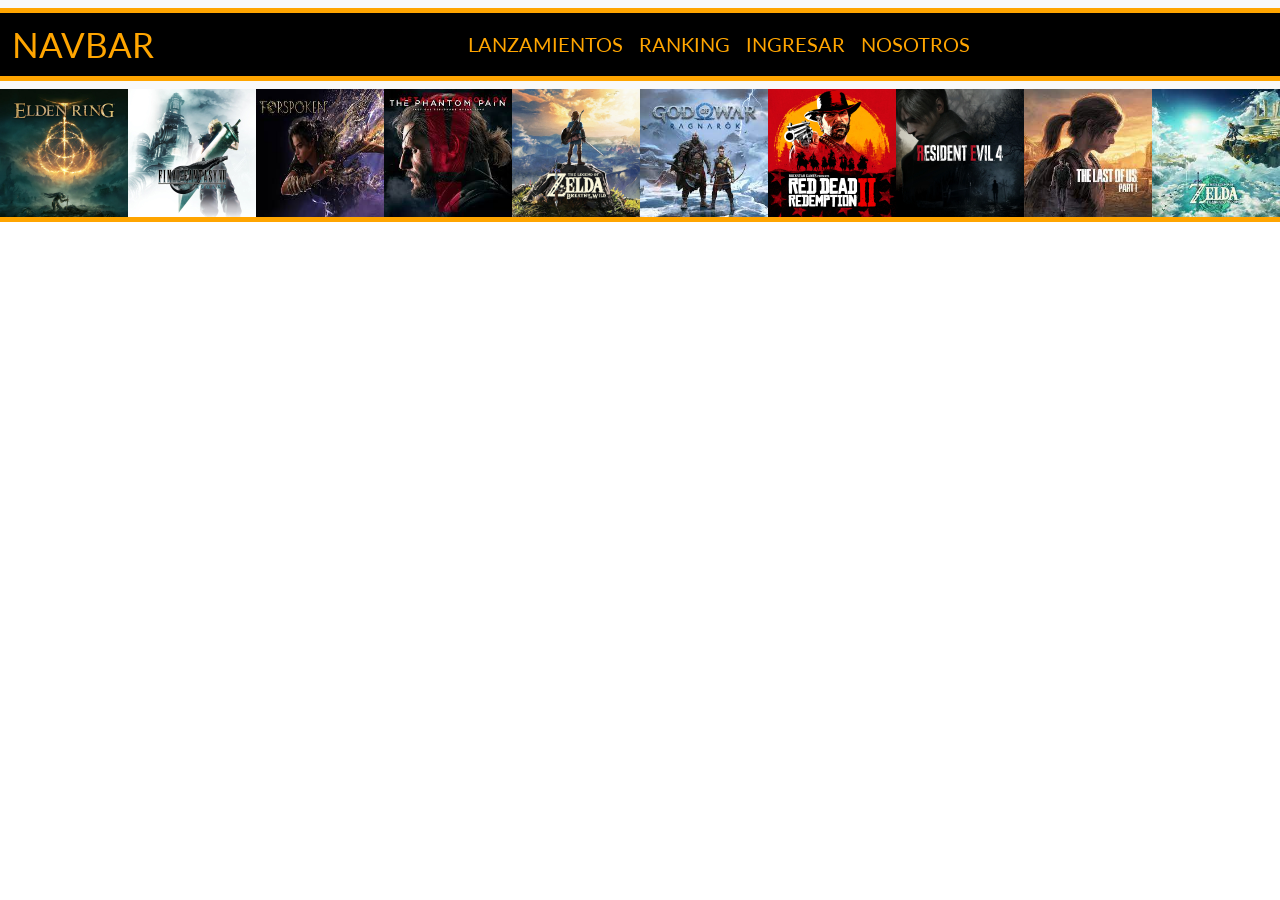
==== segundaEntrega/index.html @ 18bf274e "image bar" ====
<!DOCTYPE html>
<html lang="en">
<head>
    <meta charset="UTF-8">
    <meta http-equiv="X-UA-Compatible" content="IE=edge">
    <meta name="viewport" content="width=device-width, initial-scale=1.0">
    <title>4Gamerz</title>

    <!-- GOOGLE FONTS -->
    <link rel="preconnect" href="https://fonts.googleapis.com">
    <link rel="preconnect" href="https://fonts.gstatic.com" crossorigin>
    <link href="https://fonts.googleapis.com/css2?family=Montserrat:wght@100&display=swap" rel="stylesheet">
    <link rel="preconnect" href="https://fonts.googleapis.com">
    <link rel="preconnect" href="https://fonts.gstatic.com" crossorigin>
    <link href="https://fonts.googleapis.com/css2?family=Lato&family=Montserrat:wght@100&display=swap" rel="stylesheet">

    <!-- BOOTSTRAP -->
    <link href="https://cdn.jsdelivr.net/npm/bootstrap@5.3.0-alpha1/dist/css/bootstrap.min.css" rel="stylesheet" integrity="sha384-GLhlTQ8iRABdZLl6O3oVMWSktQOp6b7In1Zl3/Jr59b6EGGoI1aFkw7cmDA6j6gD" crossorigin="anonymous">

    <!-- MAIN CSS -->
    <link rel="stylesheet" href="./css/style.css">
</head>
<body>
    <header>
        <nav class="navbar navbar-expand-lg bg-body-tertiary">
            <div class="container-fluid">
              <a class="navbar-brand" href="./index.html">Navbar</a>
              <button class="navbar-toggler" type="button" data-bs-toggle="collapse" data-bs-target="#navbarNav" aria-controls="navbarNav" aria-expanded="false" aria-label="Toggle navigation">
                <span class="navbar-toggler-icon"></span>
              </button>
              <div class="collapse navbar-collapse" id="navbarNav">
                <ul class="navbar-nav">
                  <li class="nav-item">
                    <a class="nav-link" aria-current="page" href="./pages/Lanzamientos.html">lanzamientos</a>
                  </li>
                  <li class="nav-item">
                    <a class="nav-link" href="./pages/top.html">ranking</a>
                  </li>
                  <li class="nav-item">
                    <a class="nav-link" href="./pages/log.html">ingresar</a>
                  </li>
                  <li class="nav-item">
                    <a class="nav-link" href="./pages/about.html">nosotros</a>
                  </li>
                </ul>
              </div>
            </div>
          </nav>
          <div class="image_header_container">
            <img src="./img/eldenRing.webp" alt="elden ring">
            <img src="./img/FF7.jpg" alt="ff7">
            <img src="./img/forspoken.webp" alt="forspoken">
            <img src="./img/metalgearsolidv.jpg" alt="mgsv">
            <img src="./img/tloz.avif" alt="tloz">
            <img src="./img/godOfWarRagnarok.webp" alt="gow">
            <img src="./img/redDeadRedemption2.jpg" alt="rdr2">
            <img src="./img/RESIDENT-EVIL-4.webp" alt="re4">
            <img src="./img/tlouremake.webp" alt="tlou">
            <img src="./img/zelda-tears-of-the-kingdom-button-2k-1663127818777.jpg" alt="zelda">
          </div>
    </header>





    <!-- BOOTSTRAP -->
    <script src="https://cdn.jsdelivr.net/npm/bootstrap@5.3.0-alpha1/dist/js/bootstrap.bundle.min.js" integrity="sha384-w76AqPfDkMBDXo30jS1Sgez6pr3x5MlQ1ZAGC+nuZB+EYdgRZgiwxhTBTkF7CXvN" crossorigin="anonymous"></script>
</body>
</html>
---- segundaEntrega/css/style.css ----
* {
    margin: 0;
    padding: 0;
}



/* DISEÑO DEL NAVBAR DE BOOTSTRAP */
header {
    position: sticky;
    top: 0;
}

.container-fluid {
    background-color: black;
    border-top: 5px solid orange;
    border-bottom: 5px solid orange;
}

.collapse{
    justify-content: center;
    align-items: center;
}

.collapse .nav-link:hover {
    background-color: orange;
}

.collapse a{
    color: orange;
    font-size: 20px;
    text-transform: uppercase;
    font-family: 'Lato', sans-serif;
    text-decoration: double;
}

.container-fluid .navbar-brand {
    color: orange;
    font-size: 35px;
    text-transform: uppercase;
    font-family: 'Lato', sans-serif;
    text-decoration: double;
}

.container-fluid .navbar-brand:hover{
    background-color: orange;
    color: black;
}

.navbar-toggler {
    background-color: orange;
}

/* BODY CSS */

/* IMAGENES */
.image_header_container {
    display: flex;
    width: 100vw;
}

.image_header_container img{
    width: 10%;
    border-bottom: 5px solid orange;
}
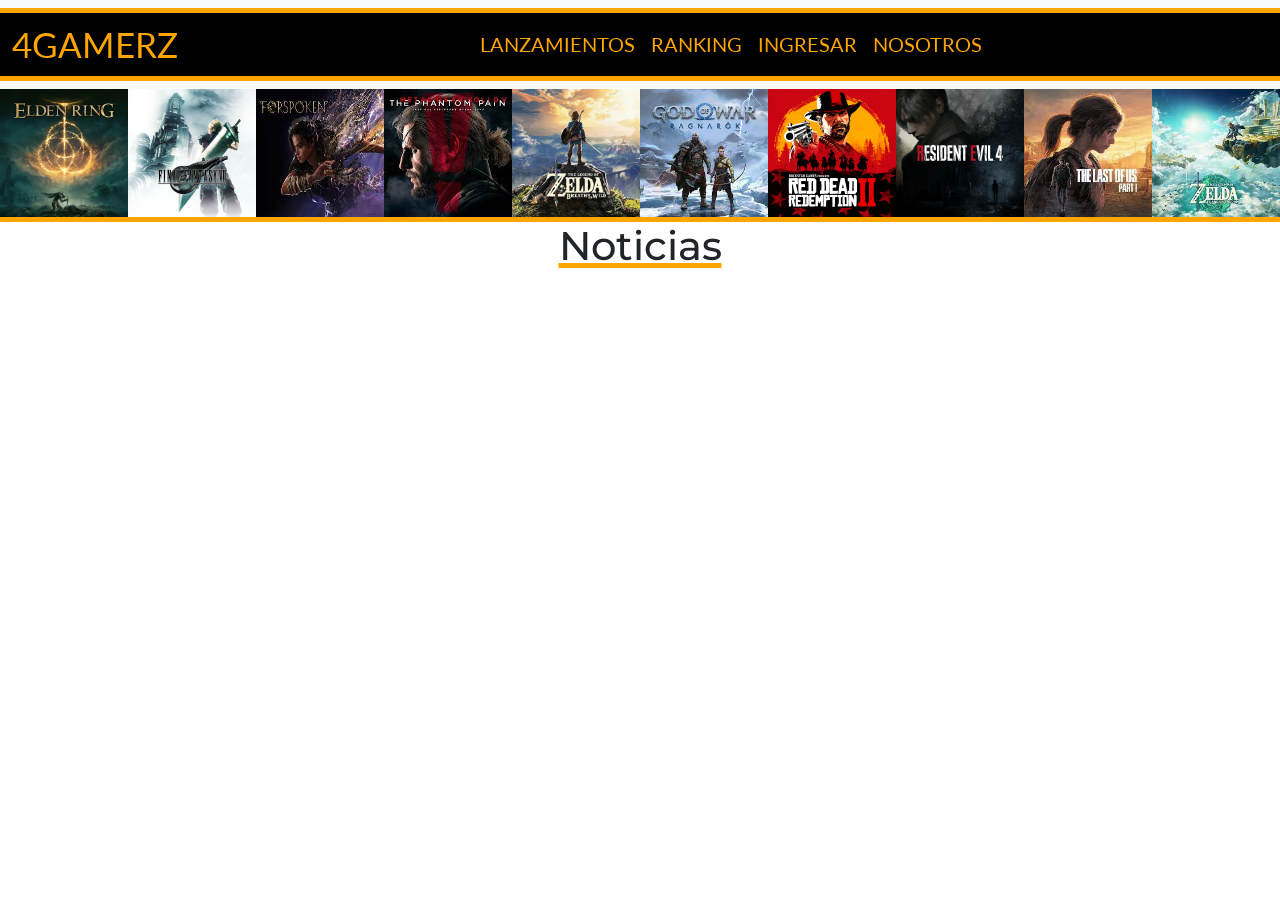
==== commit 13f24c45: "add" ====
--- a/segundaEntrega/index.html
+++ b/segundaEntrega/index.html
@@ -24,7 +24,7 @@
     <header>
         <nav class="navbar navbar-expand-lg bg-body-tertiary">
             <div class="container-fluid">
-              <a class="navbar-brand" href="./index.html">Navbar</a>
+              <a class="navbar-brand" href="./index.html">4Gamerz</a>
               <button class="navbar-toggler" type="button" data-bs-toggle="collapse" data-bs-target="#navbarNav" aria-controls="navbarNav" aria-expanded="false" aria-label="Toggle navigation">
                 <span class="navbar-toggler-icon"></span>
               </button>
@@ -60,7 +60,26 @@
           </div>
     </header>
 
+    <main>
+      <!-- TITULO DE PÁGINA -->
+      <div class="title">
+        <h1>
+          Noticias
+        </h1>
+      </div>
 
+      <!-- MAIN CON GRID -->
+      <!-- <div class="grid_container"> -->
+        <section>
+
+          <!-- SEPARO LAS NOTICIAS EN ARTICLES -->
+            <article class="article">
+              
+              
+          </article>
+        </section>
+      </div>
+    </main>
 
 
 
--- a/segundaEntrega/css/style.css
+++ b/segundaEntrega/css/style.css
@@ -62,4 +62,24 @@
 .image_header_container img{
     width: 10%;
     border-bottom: 5px solid orange;
-}+}
+
+/* TITULO */
+
+.title {
+    font-size: 20px;
+    text-align: center;
+    font-family: 'Montserrat', sans-serif;
+    text-decoration: double;
+    text-decoration: underline 5px solid orange;
+}
+
+/* GRIDS */
+
+
+/* OCULTAR LA "IMAGEBAR" */
+@media (max-width: 991px){
+    .image_header_container {
+        visibility: hidden;
+    }   
+}
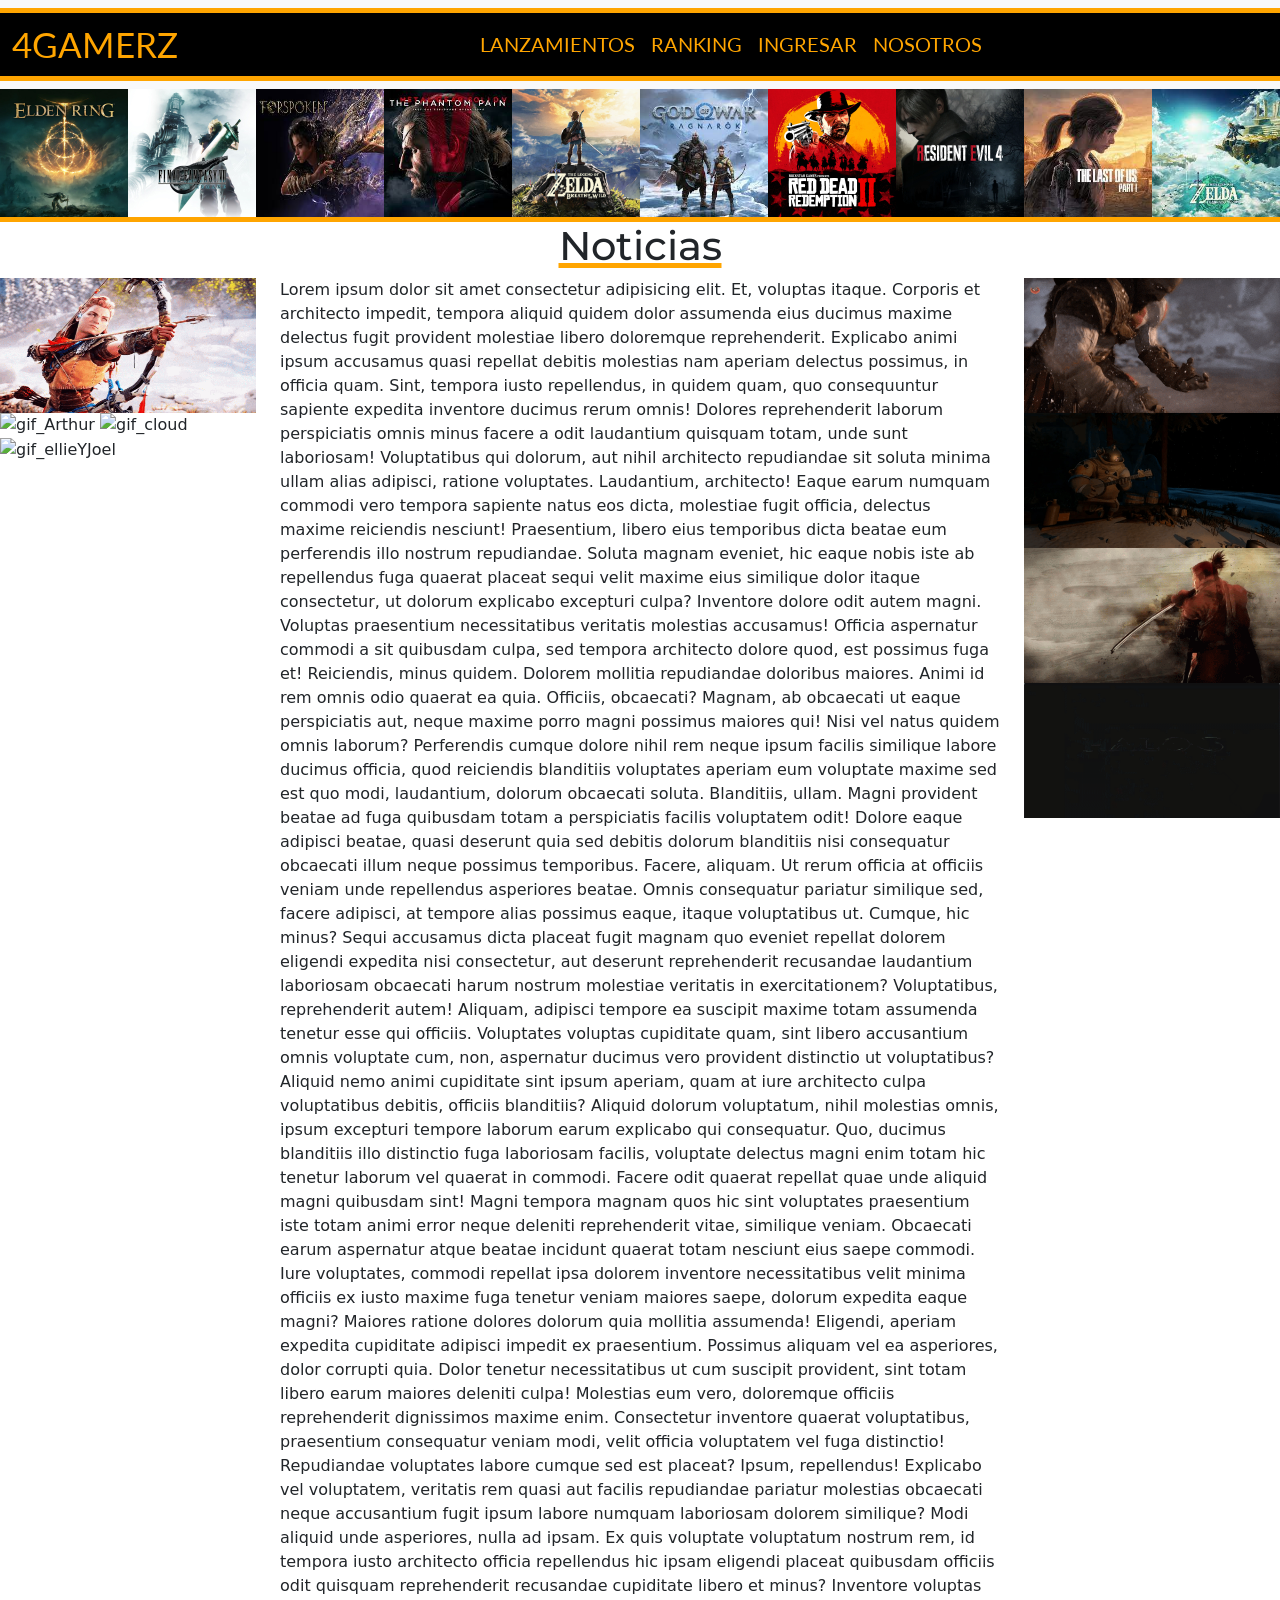
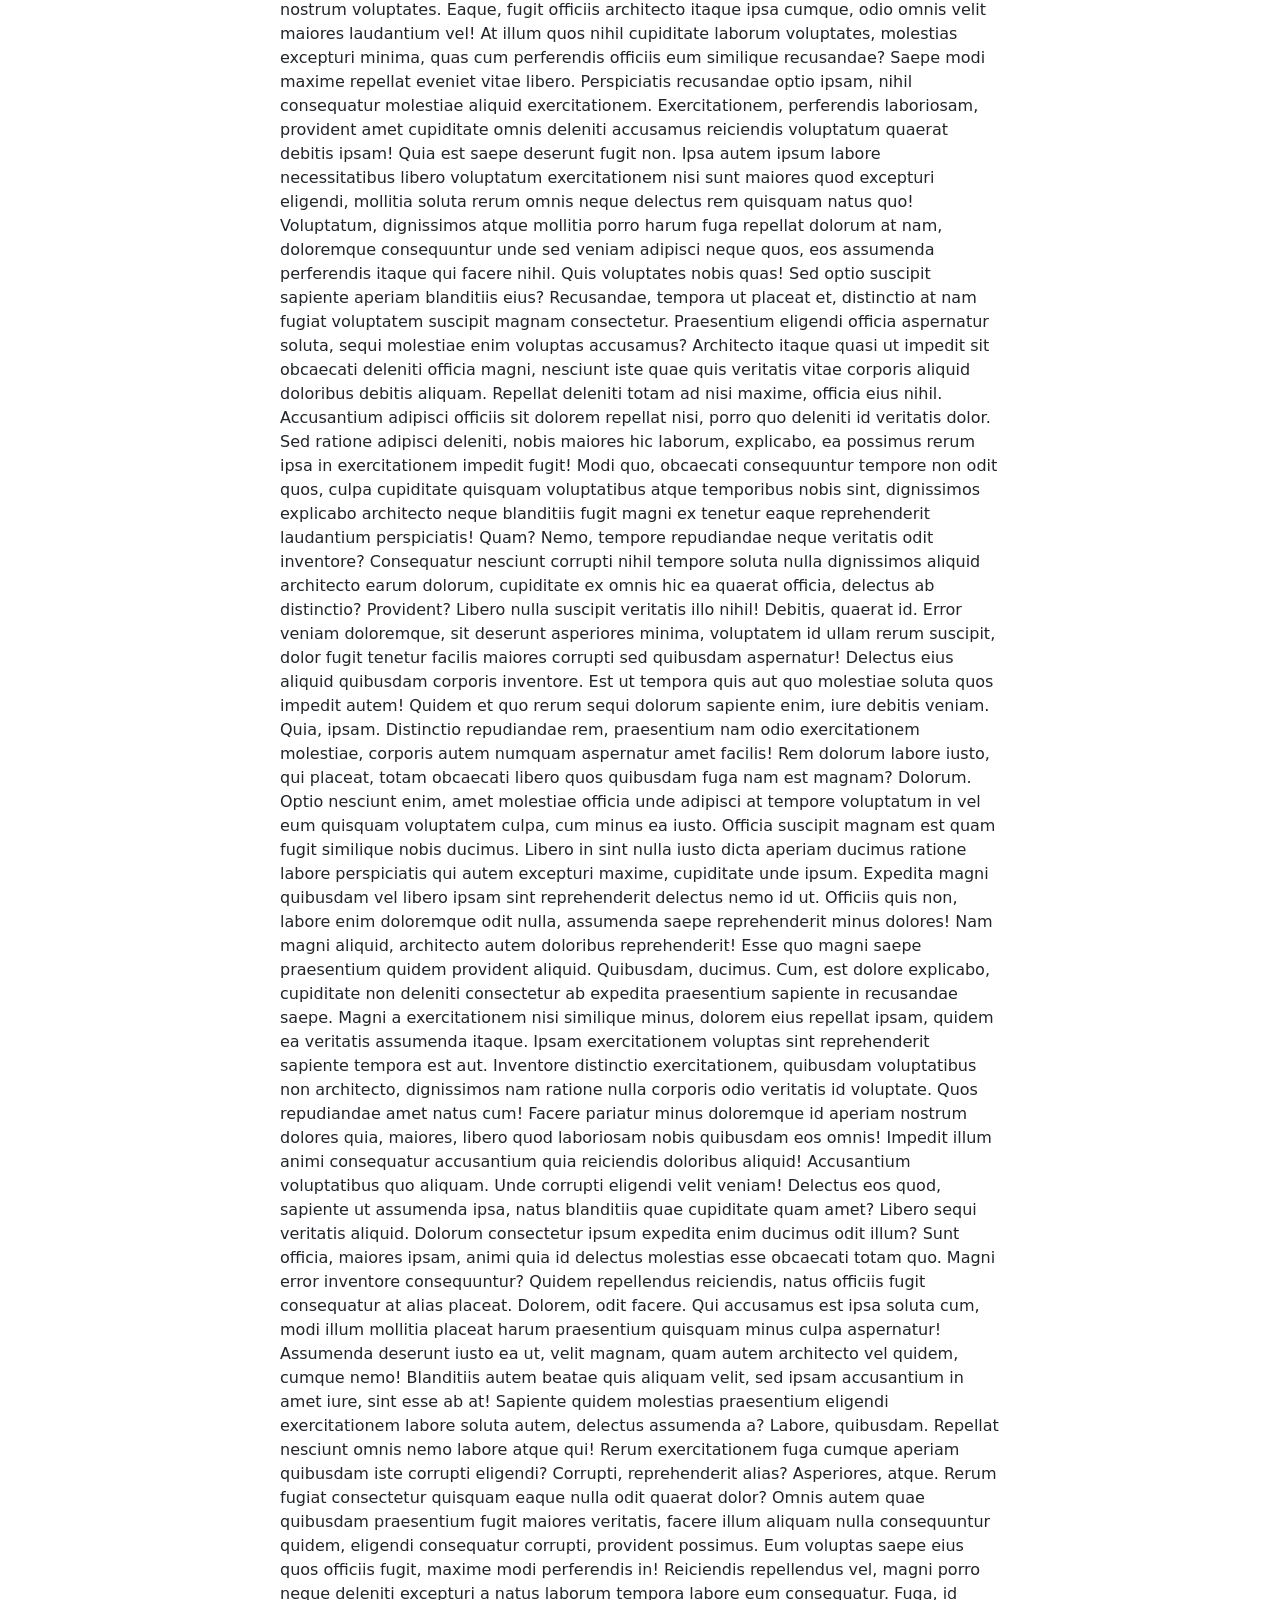
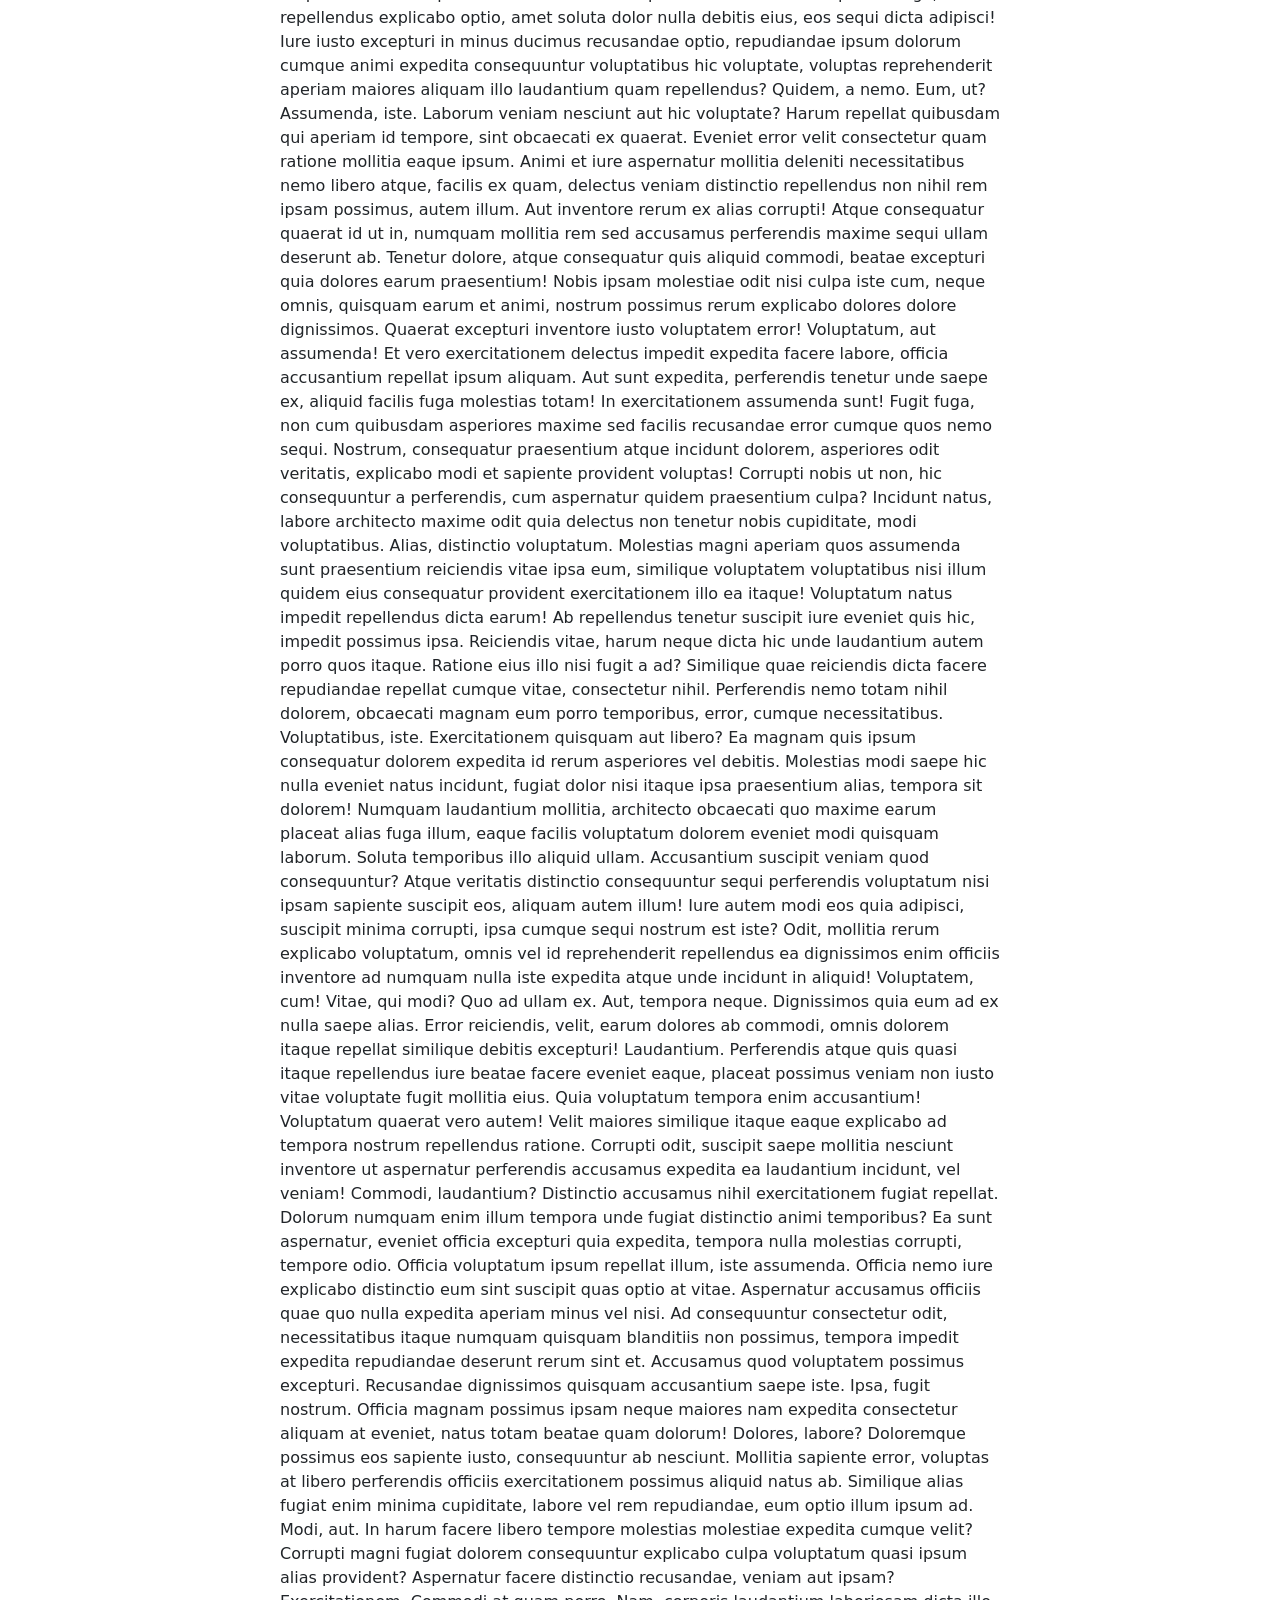
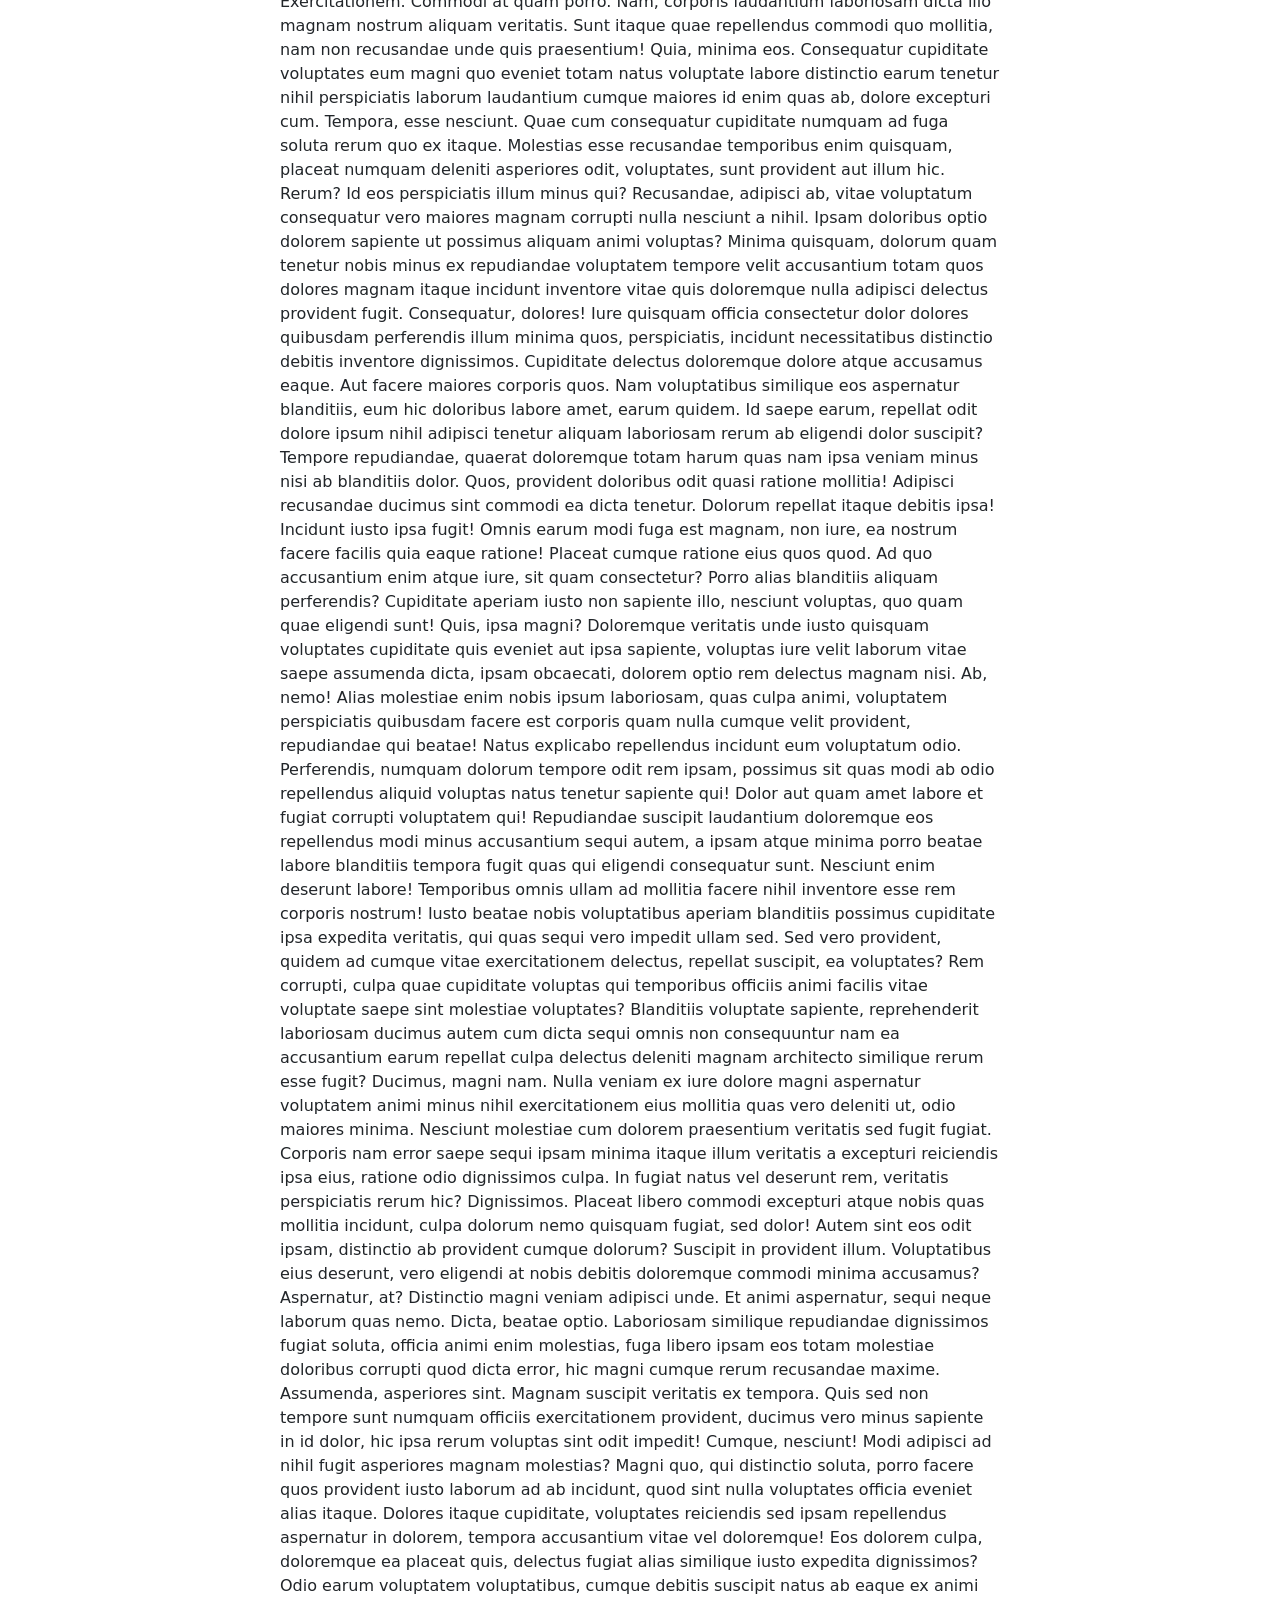
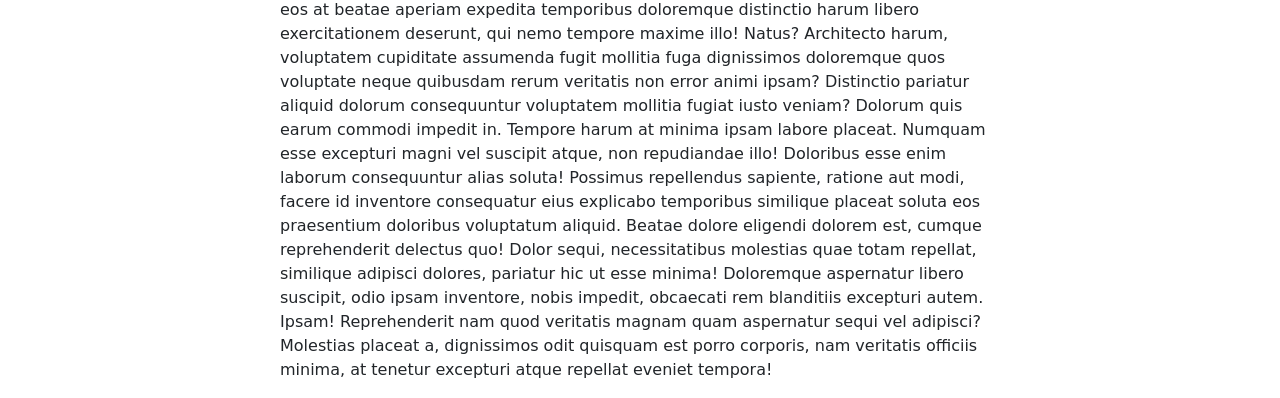
==== commit 1d7f7878: "asides" ====
--- a/segundaEntrega/index.html
+++ b/segundaEntrega/index.html
@@ -60,6 +60,7 @@
           </div>
     </header>
 
+    <!-- GRID -->
     <main>
       <!-- TITULO DE PÁGINA -->
       <div class="title">
@@ -67,17 +68,122 @@
           Noticias
         </h1>
       </div>
-
-      <!-- MAIN CON GRID -->
-      <!-- <div class="grid_container"> -->
-        <section>
-
-          <!-- SEPARO LAS NOTICIAS EN ARTICLES -->
-            <article class="article">
-              
-              
-          </article>
+      <div class="grid_container">
+        <section class="left_aside" id="sectionLeft">
+            <img src="./img/gif_aloy.gif" alt="gif_aloy">
+            <img src="./img/gif_Arthur.gif" alt="gif_Arthur">
+            <img src="./img/gif_cloud.gif" alt="gif_cloud">
+            <img src="./img/gif_ellieYJoel.gif" alt="gif_ellieYJoel">
         </section>
+        <section class="main_Column" id="sectionMain">
+          <p>Lorem ipsum dolor sit amet consectetur adipisicing elit. Et, voluptas itaque. Corporis et architecto impedit, tempora aliquid quidem dolor assumenda eius ducimus maxime delectus fugit provident molestiae libero doloremque reprehenderit.
+          Explicabo animi ipsum accusamus quasi repellat debitis molestias nam aperiam delectus possimus, in officia quam. Sint, tempora iusto repellendus, in quidem quam, quo consequuntur sapiente expedita inventore ducimus rerum omnis!
+          Dolores reprehenderit laborum perspiciatis omnis minus facere a odit laudantium quisquam totam, unde sunt laboriosam! Voluptatibus qui dolorum, aut nihil architecto repudiandae sit soluta minima ullam alias adipisci, ratione voluptates.
+          Laudantium, architecto! Eaque earum numquam commodi vero tempora sapiente natus eos dicta, molestiae fugit officia, delectus maxime reiciendis nesciunt! Praesentium, libero eius temporibus dicta beatae eum perferendis illo nostrum repudiandae.
+          Soluta magnam eveniet, hic eaque nobis iste ab repellendus fuga quaerat placeat sequi velit maxime eius similique dolor itaque consectetur, ut dolorum explicabo excepturi culpa? Inventore dolore odit autem magni.
+          Voluptas praesentium necessitatibus veritatis molestias accusamus! Officia aspernatur commodi a sit quibusdam culpa, sed tempora architecto dolore quod, est possimus fuga et! Reiciendis, minus quidem. Dolorem mollitia repudiandae doloribus maiores.
+          Animi id rem omnis odio quaerat ea quia. Officiis, obcaecati? Magnam, ab obcaecati ut eaque perspiciatis aut, neque maxime porro magni possimus maiores qui! Nisi vel natus quidem omnis laborum?
+          Perferendis cumque dolore nihil rem neque ipsum facilis similique labore ducimus officia, quod reiciendis blanditiis voluptates aperiam eum voluptate maxime sed est quo modi, laudantium, dolorum obcaecati soluta. Blanditiis, ullam.
+          Magni provident beatae ad fuga quibusdam totam a perspiciatis facilis voluptatem odit! Dolore eaque adipisci beatae, quasi deserunt quia sed debitis dolorum blanditiis nisi consequatur obcaecati illum neque possimus temporibus.
+          Facere, aliquam. Ut rerum officia at officiis veniam unde repellendus asperiores beatae. Omnis consequatur pariatur similique sed, facere adipisci, at tempore alias possimus eaque, itaque voluptatibus ut. Cumque, hic minus?
+          Sequi accusamus dicta placeat fugit magnam quo eveniet repellat dolorem eligendi expedita nisi consectetur, aut deserunt reprehenderit recusandae laudantium laboriosam obcaecati harum nostrum molestiae veritatis in exercitationem? Voluptatibus, reprehenderit autem!
+          Aliquam, adipisci tempore ea suscipit maxime totam assumenda tenetur esse qui officiis. Voluptates voluptas cupiditate quam, sint libero accusantium omnis voluptate cum, non, aspernatur ducimus vero provident distinctio ut voluptatibus?
+          Aliquid nemo animi cupiditate sint ipsum aperiam, quam at iure architecto culpa voluptatibus debitis, officiis blanditiis? Aliquid dolorum voluptatum, nihil molestias omnis, ipsum excepturi tempore laborum earum explicabo qui consequatur.
+          Quo, ducimus blanditiis illo distinctio fuga laboriosam facilis, voluptate delectus magni enim totam hic tenetur laborum vel quaerat in commodi. Facere odit quaerat repellat quae unde aliquid magni quibusdam sint!
+          Magni tempora magnam quos hic sint voluptates praesentium iste totam animi error neque deleniti reprehenderit vitae, similique veniam. Obcaecati earum aspernatur atque beatae incidunt quaerat totam nesciunt eius saepe commodi.
+          Iure voluptates, commodi repellat ipsa dolorem inventore necessitatibus velit minima officiis ex iusto maxime fuga tenetur veniam maiores saepe, dolorum expedita eaque magni? Maiores ratione dolores dolorum quia mollitia assumenda!
+          Eligendi, aperiam expedita cupiditate adipisci impedit ex praesentium. Possimus aliquam vel ea asperiores, dolor corrupti quia. Dolor tenetur necessitatibus ut cum suscipit provident, sint totam libero earum maiores deleniti culpa!
+          Molestias eum vero, doloremque officiis reprehenderit dignissimos maxime enim. Consectetur inventore quaerat voluptatibus, praesentium consequatur veniam modi, velit officia voluptatem vel fuga distinctio! Repudiandae voluptates labore cumque sed est placeat?
+          Ipsum, repellendus! Explicabo vel voluptatem, veritatis rem quasi aut facilis repudiandae pariatur molestias obcaecati neque accusantium fugit ipsum labore numquam laboriosam dolorem similique? Modi aliquid unde asperiores, nulla ad ipsam.
+          Ex quis voluptate voluptatum nostrum rem, id tempora iusto architecto officia repellendus hic ipsam eligendi placeat quibusdam officiis odit quisquam reprehenderit recusandae cupiditate libero et minus? Inventore voluptas nostrum voluptates.
+          Eaque, fugit officiis architecto itaque ipsa cumque, odio omnis velit maiores laudantium vel! At illum quos nihil cupiditate laborum voluptates, molestias excepturi minima, quas cum perferendis officiis eum similique recusandae?
+          Saepe modi maxime repellat eveniet vitae libero. Perspiciatis recusandae optio ipsam, nihil consequatur molestiae aliquid exercitationem. Exercitationem, perferendis laboriosam, provident amet cupiditate omnis deleniti accusamus reiciendis voluptatum quaerat debitis ipsam!
+          Quia est saepe deserunt fugit non. Ipsa autem ipsum labore necessitatibus libero voluptatum exercitationem nisi sunt maiores quod excepturi eligendi, mollitia soluta rerum omnis neque delectus rem quisquam natus quo!
+          Voluptatum, dignissimos atque mollitia porro harum fuga repellat dolorum at nam, doloremque consequuntur unde sed veniam adipisci neque quos, eos assumenda perferendis itaque qui facere nihil. Quis voluptates nobis quas!
+          Sed optio suscipit sapiente aperiam blanditiis eius? Recusandae, tempora ut placeat et, distinctio at nam fugiat voluptatem suscipit magnam consectetur. Praesentium eligendi officia aspernatur soluta, sequi molestiae enim voluptas accusamus?
+          Architecto itaque quasi ut impedit sit obcaecati deleniti officia magni, nesciunt iste quae quis veritatis vitae corporis aliquid doloribus debitis aliquam. Repellat deleniti totam ad nisi maxime, officia eius nihil.
+          Accusantium adipisci officiis sit dolorem repellat nisi, porro quo deleniti id veritatis dolor. Sed ratione adipisci deleniti, nobis maiores hic laborum, explicabo, ea possimus rerum ipsa in exercitationem impedit fugit!
+          Modi quo, obcaecati consequuntur tempore non odit quos, culpa cupiditate quisquam voluptatibus atque temporibus nobis sint, dignissimos explicabo architecto neque blanditiis fugit magni ex tenetur eaque reprehenderit laudantium perspiciatis! Quam?
+          Nemo, tempore repudiandae neque veritatis odit inventore? Consequatur nesciunt corrupti nihil tempore soluta nulla dignissimos aliquid architecto earum dolorum, cupiditate ex omnis hic ea quaerat officia, delectus ab distinctio? Provident?
+          Libero nulla suscipit veritatis illo nihil! Debitis, quaerat id. Error veniam doloremque, sit deserunt asperiores minima, voluptatem id ullam rerum suscipit, dolor fugit tenetur facilis maiores corrupti sed quibusdam aspernatur!
+          Delectus eius aliquid quibusdam corporis inventore. Est ut tempora quis aut quo molestiae soluta quos impedit autem! Quidem et quo rerum sequi dolorum sapiente enim, iure debitis veniam. Quia, ipsam.
+          Distinctio repudiandae rem, praesentium nam odio exercitationem molestiae, corporis autem numquam aspernatur amet facilis! Rem dolorum labore iusto, qui placeat, totam obcaecati libero quos quibusdam fuga nam est magnam? Dolorum.
+          Optio nesciunt enim, amet molestiae officia unde adipisci at tempore voluptatum in vel eum quisquam voluptatem culpa, cum minus ea iusto. Officia suscipit magnam est quam fugit similique nobis ducimus.
+          Libero in sint nulla iusto dicta aperiam ducimus ratione labore perspiciatis qui autem excepturi maxime, cupiditate unde ipsum. Expedita magni quibusdam vel libero ipsam sint reprehenderit delectus nemo id ut.
+          Officiis quis non, labore enim doloremque odit nulla, assumenda saepe reprehenderit minus dolores! Nam magni aliquid, architecto autem doloribus reprehenderit! Esse quo magni saepe praesentium quidem provident aliquid. Quibusdam, ducimus.
+          Cum, est dolore explicabo, cupiditate non deleniti consectetur ab expedita praesentium sapiente in recusandae saepe. Magni a exercitationem nisi similique minus, dolorem eius repellat ipsam, quidem ea veritatis assumenda itaque.
+          Ipsam exercitationem voluptas sint reprehenderit sapiente tempora est aut. Inventore distinctio exercitationem, quibusdam voluptatibus non architecto, dignissimos nam ratione nulla corporis odio veritatis id voluptate. Quos repudiandae amet natus cum!
+          Facere pariatur minus doloremque id aperiam nostrum dolores quia, maiores, libero quod laboriosam nobis quibusdam eos omnis! Impedit illum animi consequatur accusantium quia reiciendis doloribus aliquid! Accusantium voluptatibus quo aliquam.
+          Unde corrupti eligendi velit veniam! Delectus eos quod, sapiente ut assumenda ipsa, natus blanditiis quae cupiditate quam amet? Libero sequi veritatis aliquid. Dolorum consectetur ipsum expedita enim ducimus odit illum?
+          Sunt officia, maiores ipsam, animi quia id delectus molestias esse obcaecati totam quo. Magni error inventore consequuntur? Quidem repellendus reiciendis, natus officiis fugit consequatur at alias placeat. Dolorem, odit facere.
+          Qui accusamus est ipsa soluta cum, modi illum mollitia placeat harum praesentium quisquam minus culpa aspernatur! Assumenda deserunt iusto ea ut, velit magnam, quam autem architecto vel quidem, cumque nemo!
+          Blanditiis autem beatae quis aliquam velit, sed ipsam accusantium in amet iure, sint esse ab at! Sapiente quidem molestias praesentium eligendi exercitationem labore soluta autem, delectus assumenda a? Labore, quibusdam.
+          Repellat nesciunt omnis nemo labore atque qui! Rerum exercitationem fuga cumque aperiam quibusdam iste corrupti eligendi? Corrupti, reprehenderit alias? Asperiores, atque. Rerum fugiat consectetur quisquam eaque nulla odit quaerat dolor?
+          Omnis autem quae quibusdam praesentium fugit maiores veritatis, facere illum aliquam nulla consequuntur quidem, eligendi consequatur corrupti, provident possimus. Eum voluptas saepe eius quos officiis fugit, maxime modi perferendis in!
+          Reiciendis repellendus vel, magni porro neque deleniti excepturi a natus laborum tempora labore eum consequatur. Fuga, id repellendus explicabo optio, amet soluta dolor nulla debitis eius, eos sequi dicta adipisci!
+          Iure iusto excepturi in minus ducimus recusandae optio, repudiandae ipsum dolorum cumque animi expedita consequuntur voluptatibus hic voluptate, voluptas reprehenderit aperiam maiores aliquam illo laudantium quam repellendus? Quidem, a nemo.
+          Eum, ut? Assumenda, iste. Laborum veniam nesciunt aut hic voluptate? Harum repellat quibusdam qui aperiam id tempore, sint obcaecati ex quaerat. Eveniet error velit consectetur quam ratione mollitia eaque ipsum.
+          Animi et iure aspernatur mollitia deleniti necessitatibus nemo libero atque, facilis ex quam, delectus veniam distinctio repellendus non nihil rem ipsam possimus, autem illum. Aut inventore rerum ex alias corrupti!
+          Atque consequatur quaerat id ut in, numquam mollitia rem sed accusamus perferendis maxime sequi ullam deserunt ab. Tenetur dolore, atque consequatur quis aliquid commodi, beatae excepturi quia dolores earum praesentium!
+          Nobis ipsam molestiae odit nisi culpa iste cum, neque omnis, quisquam earum et animi, nostrum possimus rerum explicabo dolores dolore dignissimos. Quaerat excepturi inventore iusto voluptatem error! Voluptatum, aut assumenda!
+          Et vero exercitationem delectus impedit expedita facere labore, officia accusantium repellat ipsum aliquam. Aut sunt expedita, perferendis tenetur unde saepe ex, aliquid facilis fuga molestias totam! In exercitationem assumenda sunt!
+          Fugit fuga, non cum quibusdam asperiores maxime sed facilis recusandae error cumque quos nemo sequi. Nostrum, consequatur praesentium atque incidunt dolorem, asperiores odit veritatis, explicabo modi et sapiente provident voluptas!
+          Corrupti nobis ut non, hic consequuntur a perferendis, cum aspernatur quidem praesentium culpa? Incidunt natus, labore architecto maxime odit quia delectus non tenetur nobis cupiditate, modi voluptatibus. Alias, distinctio voluptatum.
+          Molestias magni aperiam quos assumenda sunt praesentium reiciendis vitae ipsa eum, similique voluptatem voluptatibus nisi illum quidem eius consequatur provident exercitationem illo ea itaque! Voluptatum natus impedit repellendus dicta earum!
+          Ab repellendus tenetur suscipit iure eveniet quis hic, impedit possimus ipsa. Reiciendis vitae, harum neque dicta hic unde laudantium autem porro quos itaque. Ratione eius illo nisi fugit a ad?
+          Similique quae reiciendis dicta facere repudiandae repellat cumque vitae, consectetur nihil. Perferendis nemo totam nihil dolorem, obcaecati magnam eum porro temporibus, error, cumque necessitatibus. Voluptatibus, iste. Exercitationem quisquam aut libero?
+          Ea magnam quis ipsum consequatur dolorem expedita id rerum asperiores vel debitis. Molestias modi saepe hic nulla eveniet natus incidunt, fugiat dolor nisi itaque ipsa praesentium alias, tempora sit dolorem!
+          Numquam laudantium mollitia, architecto obcaecati quo maxime earum placeat alias fuga illum, eaque facilis voluptatum dolorem eveniet modi quisquam laborum. Soluta temporibus illo aliquid ullam. Accusantium suscipit veniam quod consequuntur?
+          Atque veritatis distinctio consequuntur sequi perferendis voluptatum nisi ipsam sapiente suscipit eos, aliquam autem illum! Iure autem modi eos quia adipisci, suscipit minima corrupti, ipsa cumque sequi nostrum est iste?
+          Odit, mollitia rerum explicabo voluptatum, omnis vel id reprehenderit repellendus ea dignissimos enim officiis inventore ad numquam nulla iste expedita atque unde incidunt in aliquid! Voluptatem, cum! Vitae, qui modi?
+          Quo ad ullam ex. Aut, tempora neque. Dignissimos quia eum ad ex nulla saepe alias. Error reiciendis, velit, earum dolores ab commodi, omnis dolorem itaque repellat similique debitis excepturi! Laudantium.
+          Perferendis atque quis quasi itaque repellendus iure beatae facere eveniet eaque, placeat possimus veniam non iusto vitae voluptate fugit mollitia eius. Quia voluptatum tempora enim accusantium! Voluptatum quaerat vero autem!
+          Velit maiores similique itaque eaque explicabo ad tempora nostrum repellendus ratione. Corrupti odit, suscipit saepe mollitia nesciunt inventore ut aspernatur perferendis accusamus expedita ea laudantium incidunt, vel veniam! Commodi, laudantium?
+          Distinctio accusamus nihil exercitationem fugiat repellat. Dolorum numquam enim illum tempora unde fugiat distinctio animi temporibus? Ea sunt aspernatur, eveniet officia excepturi quia expedita, tempora nulla molestias corrupti, tempore odio.
+          Officia voluptatum ipsum repellat illum, iste assumenda. Officia nemo iure explicabo distinctio eum sint suscipit quas optio at vitae. Aspernatur accusamus officiis quae quo nulla expedita aperiam minus vel nisi.
+          Ad consequuntur consectetur odit, necessitatibus itaque numquam quisquam blanditiis non possimus, tempora impedit expedita repudiandae deserunt rerum sint et. Accusamus quod voluptatem possimus excepturi. Recusandae dignissimos quisquam accusantium saepe iste.
+          Ipsa, fugit nostrum. Officia magnam possimus ipsam neque maiores nam expedita consectetur aliquam at eveniet, natus totam beatae quam dolorum! Dolores, labore? Doloremque possimus eos sapiente iusto, consequuntur ab nesciunt.
+          Mollitia sapiente error, voluptas at libero perferendis officiis exercitationem possimus aliquid natus ab. Similique alias fugiat enim minima cupiditate, labore vel rem repudiandae, eum optio illum ipsum ad. Modi, aut.
+          In harum facere libero tempore molestias molestiae expedita cumque velit? Corrupti magni fugiat dolorem consequuntur explicabo culpa voluptatum quasi ipsum alias provident? Aspernatur facere distinctio recusandae, veniam aut ipsam? Exercitationem.
+          Commodi at quam porro. Nam, corporis laudantium laboriosam dicta illo magnam nostrum aliquam veritatis. Sunt itaque quae repellendus commodi quo mollitia, nam non recusandae unde quis praesentium! Quia, minima eos.
+          Consequatur cupiditate voluptates eum magni quo eveniet totam natus voluptate labore distinctio earum tenetur nihil perspiciatis laborum laudantium cumque maiores id enim quas ab, dolore excepturi cum. Tempora, esse nesciunt.
+          Quae cum consequatur cupiditate numquam ad fuga soluta rerum quo ex itaque. Molestias esse recusandae temporibus enim quisquam, placeat numquam deleniti asperiores odit, voluptates, sunt provident aut illum hic. Rerum?
+          Id eos perspiciatis illum minus qui? Recusandae, adipisci ab, vitae voluptatum consequatur vero maiores magnam corrupti nulla nesciunt a nihil. Ipsam doloribus optio dolorem sapiente ut possimus aliquam animi voluptas?
+          Minima quisquam, dolorum quam tenetur nobis minus ex repudiandae voluptatem tempore velit accusantium totam quos dolores magnam itaque incidunt inventore vitae quis doloremque nulla adipisci delectus provident fugit. Consequatur, dolores!
+          Iure quisquam officia consectetur dolor dolores quibusdam perferendis illum minima quos, perspiciatis, incidunt necessitatibus distinctio debitis inventore dignissimos. Cupiditate delectus doloremque dolore atque accusamus eaque. Aut facere maiores corporis quos.
+          Nam voluptatibus similique eos aspernatur blanditiis, eum hic doloribus labore amet, earum quidem. Id saepe earum, repellat odit dolore ipsum nihil adipisci tenetur aliquam laboriosam rerum ab eligendi dolor suscipit?
+          Tempore repudiandae, quaerat doloremque totam harum quas nam ipsa veniam minus nisi ab blanditiis dolor. Quos, provident doloribus odit quasi ratione mollitia! Adipisci recusandae ducimus sint commodi ea dicta tenetur.
+          Dolorum repellat itaque debitis ipsa! Incidunt iusto ipsa fugit! Omnis earum modi fuga est magnam, non iure, ea nostrum facere facilis quia eaque ratione! Placeat cumque ratione eius quos quod.
+          Ad quo accusantium enim atque iure, sit quam consectetur? Porro alias blanditiis aliquam perferendis? Cupiditate aperiam iusto non sapiente illo, nesciunt voluptas, quo quam quae eligendi sunt! Quis, ipsa magni?
+          Doloremque veritatis unde iusto quisquam voluptates cupiditate quis eveniet aut ipsa sapiente, voluptas iure velit laborum vitae saepe assumenda dicta, ipsam obcaecati, dolorem optio rem delectus magnam nisi. Ab, nemo!
+          Alias molestiae enim nobis ipsum laboriosam, quas culpa animi, voluptatem perspiciatis quibusdam facere est corporis quam nulla cumque velit provident, repudiandae qui beatae! Natus explicabo repellendus incidunt eum voluptatum odio.
+          Perferendis, numquam dolorum tempore odit rem ipsam, possimus sit quas modi ab odio repellendus aliquid voluptas natus tenetur sapiente qui! Dolor aut quam amet labore et fugiat corrupti voluptatem qui!
+          Repudiandae suscipit laudantium doloremque eos repellendus modi minus accusantium sequi autem, a ipsam atque minima porro beatae labore blanditiis tempora fugit quas qui eligendi consequatur sunt. Nesciunt enim deserunt labore!
+          Temporibus omnis ullam ad mollitia facere nihil inventore esse rem corporis nostrum! Iusto beatae nobis voluptatibus aperiam blanditiis possimus cupiditate ipsa expedita veritatis, qui quas sequi vero impedit ullam sed.
+          Sed vero provident, quidem ad cumque vitae exercitationem delectus, repellat suscipit, ea voluptates? Rem corrupti, culpa quae cupiditate voluptas qui temporibus officiis animi facilis vitae voluptate saepe sint molestiae voluptates?
+          Blanditiis voluptate sapiente, reprehenderit laboriosam ducimus autem cum dicta sequi omnis non consequuntur nam ea accusantium earum repellat culpa delectus deleniti magnam architecto similique rerum esse fugit? Ducimus, magni nam.
+          Nulla veniam ex iure dolore magni aspernatur voluptatem animi minus nihil exercitationem eius mollitia quas vero deleniti ut, odio maiores minima. Nesciunt molestiae cum dolorem praesentium veritatis sed fugit fugiat.
+          Corporis nam error saepe sequi ipsam minima itaque illum veritatis a excepturi reiciendis ipsa eius, ratione odio dignissimos culpa. In fugiat natus vel deserunt rem, veritatis perspiciatis rerum hic? Dignissimos.
+          Placeat libero commodi excepturi atque nobis quas mollitia incidunt, culpa dolorum nemo quisquam fugiat, sed dolor! Autem sint eos odit ipsam, distinctio ab provident cumque dolorum? Suscipit in provident illum.
+          Voluptatibus eius deserunt, vero eligendi at nobis debitis doloremque commodi minima accusamus? Aspernatur, at? Distinctio magni veniam adipisci unde. Et animi aspernatur, sequi neque laborum quas nemo. Dicta, beatae optio.
+          Laboriosam similique repudiandae dignissimos fugiat soluta, officia animi enim molestias, fuga libero ipsam eos totam molestiae doloribus corrupti quod dicta error, hic magni cumque rerum recusandae maxime. Assumenda, asperiores sint.
+          Magnam suscipit veritatis ex tempora. Quis sed non tempore sunt numquam officiis exercitationem provident, ducimus vero minus sapiente in id dolor, hic ipsa rerum voluptas sint odit impedit! Cumque, nesciunt!
+          Modi adipisci ad nihil fugit asperiores magnam molestias? Magni quo, qui distinctio soluta, porro facere quos provident iusto laborum ad ab incidunt, quod sint nulla voluptates officia eveniet alias itaque.
+          Dolores itaque cupiditate, voluptates reiciendis sed ipsam repellendus aspernatur in dolorem, tempora accusantium vitae vel doloremque! Eos dolorem culpa, doloremque ea placeat quis, delectus fugiat alias similique iusto expedita dignissimos?
+          Odio earum voluptatem voluptatibus, cumque debitis suscipit natus ab eaque ex animi eos at beatae aperiam expedita temporibus doloremque distinctio harum libero exercitationem deserunt, qui nemo tempore maxime illo! Natus?
+          Architecto harum, voluptatem cupiditate assumenda fugit mollitia fuga dignissimos doloremque quos voluptate neque quibusdam rerum veritatis non error animi ipsam? Distinctio pariatur aliquid dolorum consequuntur voluptatem mollitia fugiat iusto veniam?
+          Dolorum quis earum commodi impedit in. Tempore harum at minima ipsam labore placeat. Numquam esse excepturi magni vel suscipit atque, non repudiandae illo! Doloribus esse enim laborum consequuntur alias soluta!
+          Possimus repellendus sapiente, ratione aut modi, facere id inventore consequatur eius explicabo temporibus similique placeat soluta eos praesentium doloribus voluptatum aliquid. Beatae dolore eligendi dolorem est, cumque reprehenderit delectus quo!
+          Dolor sequi, necessitatibus molestias quae totam repellat, similique adipisci dolores, pariatur hic ut esse minima! Doloremque aspernatur libero suscipit, odio ipsam inventore, nobis impedit, obcaecati rem blanditiis excepturi autem. Ipsam!
+          Reprehenderit nam quod veritatis magnam quam aspernatur sequi vel adipisci? Molestias placeat a, dignissimos odit quisquam est porro corporis, nam veritatis officiis minima, at tenetur excepturi atque repellat eveniet tempora!</p>
+          </section>
+        <section class="right_aside" id="sectionRight">
+          <img src="./img/gif_Kratos.gif" alt="gif_kratos">
+          <img src="./img/gif_OuterWilds.gif" alt="gif_outerWilds">
+          <img src="./img/gif_Sekiro.gif" alt="gif_Sekiro">
+          <img src="./img/gif_halo.gif" alt="gif_halo">
+        </section>
+      </div>
       </div>
     </main>
 
--- a/segundaEntrega/css/style.css
+++ b/segundaEntrega/css/style.css
@@ -56,7 +56,7 @@
 /* IMAGENES */
 .image_header_container {
     display: flex;
-    width: 100vw;
+    width: 100%;
 }
 
 .image_header_container img{
@@ -75,8 +75,52 @@
 }
 
 /* GRIDS */
+.grid_container {
+    display: grid;
+    grid-template-columns: 1fr 3fr 1fr;
+    column-gap: 40px;
+    grid-template-areas: 
+    "section1 section2 section3";
 
+}
+section#sectionLeft{
+    grid-area: section1;
+}
 
+section#sectionMain{
+    grid-area: section2;
+}
+
+section#sectionRight{
+    grid-area: section3;
+}
+.left_aside {
+    position: static;
+    width: 20%;
+    position: fixed;
+    left: 0;
+
+}
+.left_aside img {
+    width: 100%;
+    height: 15vh;
+}
+.right_aside {
+    position: fixed;
+    width: 20%;
+    height: 100vh;
+    right: 0;
+}
+
+.right_aside img {
+    width: 100%;
+    height: 15vh;
+}
+
+.main_column {
+    position: relative;
+    left: 20%;
+}
 /* OCULTAR LA "IMAGEBAR" */
 @media (max-width: 991px){
     .image_header_container {
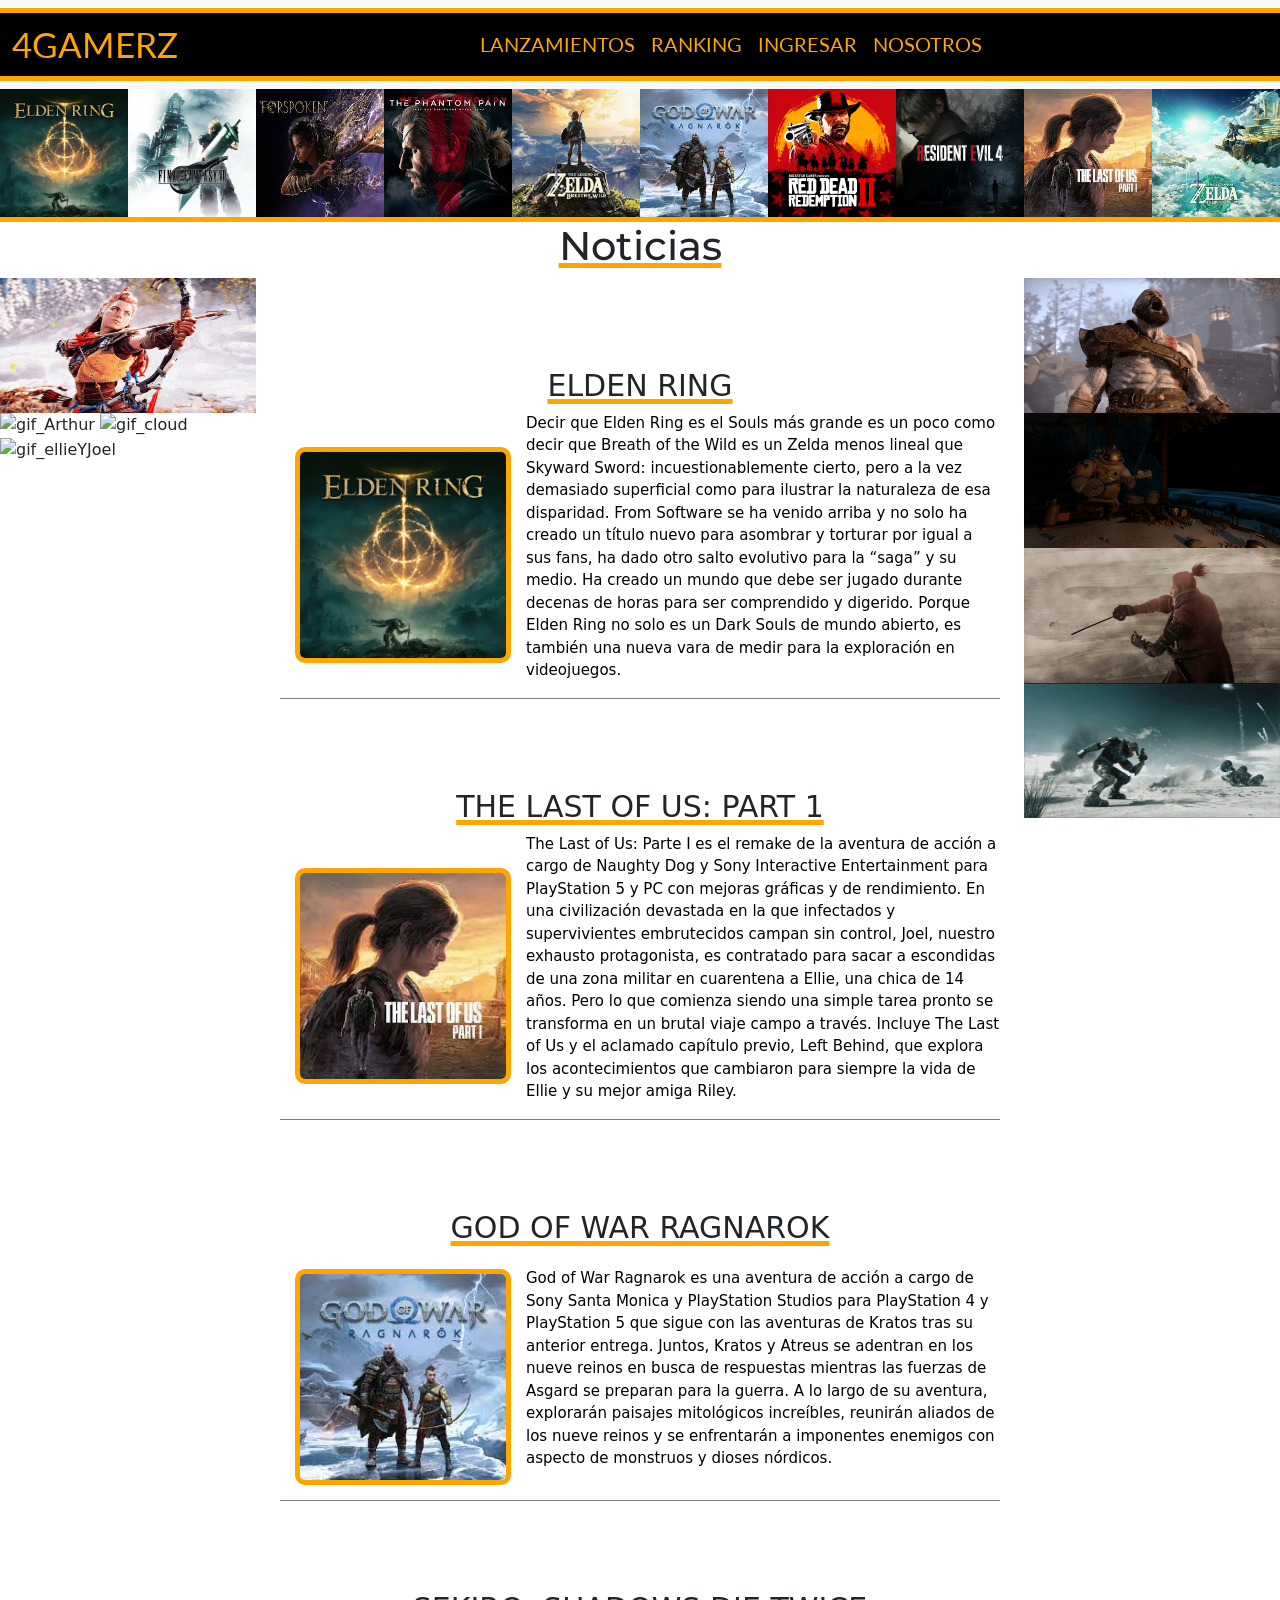
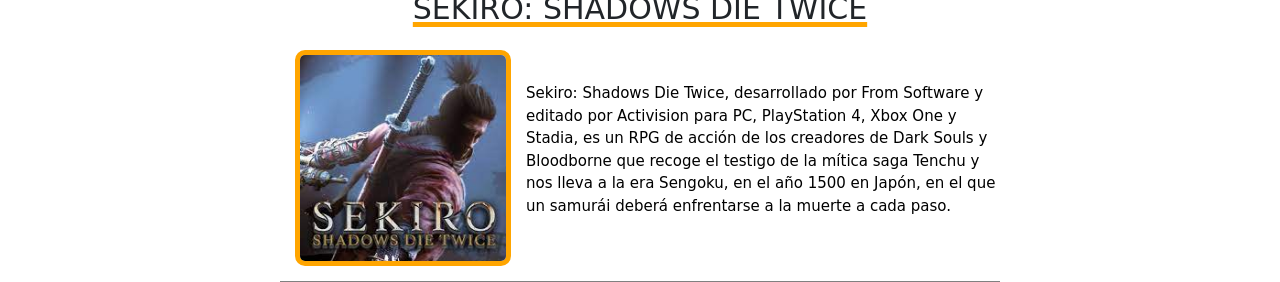
==== commit 827b0e94: "index finished" ====
--- a/segundaEntrega/index.html
+++ b/segundaEntrega/index.html
@@ -68,116 +68,64 @@
           Noticias
         </h1>
       </div>
+      
       <div class="grid_container">
+        <!-- COLUMNA IZQUIERDA -->
         <section class="left_aside" id="sectionLeft">
             <img src="./img/gif_aloy.gif" alt="gif_aloy">
             <img src="./img/gif_Arthur.gif" alt="gif_Arthur">
             <img src="./img/gif_cloud.gif" alt="gif_cloud">
             <img src="./img/gif_ellieYJoel.gif" alt="gif_ellieYJoel">
         </section>
+        <!-- COLUMNA CENTRAL -->
         <section class="main_Column" id="sectionMain">
-          <p>Lorem ipsum dolor sit amet consectetur adipisicing elit. Et, voluptas itaque. Corporis et architecto impedit, tempora aliquid quidem dolor assumenda eius ducimus maxime delectus fugit provident molestiae libero doloremque reprehenderit.
-          Explicabo animi ipsum accusamus quasi repellat debitis molestias nam aperiam delectus possimus, in officia quam. Sint, tempora iusto repellendus, in quidem quam, quo consequuntur sapiente expedita inventore ducimus rerum omnis!
-          Dolores reprehenderit laborum perspiciatis omnis minus facere a odit laudantium quisquam totam, unde sunt laboriosam! Voluptatibus qui dolorum, aut nihil architecto repudiandae sit soluta minima ullam alias adipisci, ratione voluptates.
-          Laudantium, architecto! Eaque earum numquam commodi vero tempora sapiente natus eos dicta, molestiae fugit officia, delectus maxime reiciendis nesciunt! Praesentium, libero eius temporibus dicta beatae eum perferendis illo nostrum repudiandae.
-          Soluta magnam eveniet, hic eaque nobis iste ab repellendus fuga quaerat placeat sequi velit maxime eius similique dolor itaque consectetur, ut dolorum explicabo excepturi culpa? Inventore dolore odit autem magni.
-          Voluptas praesentium necessitatibus veritatis molestias accusamus! Officia aspernatur commodi a sit quibusdam culpa, sed tempora architecto dolore quod, est possimus fuga et! Reiciendis, minus quidem. Dolorem mollitia repudiandae doloribus maiores.
-          Animi id rem omnis odio quaerat ea quia. Officiis, obcaecati? Magnam, ab obcaecati ut eaque perspiciatis aut, neque maxime porro magni possimus maiores qui! Nisi vel natus quidem omnis laborum?
-          Perferendis cumque dolore nihil rem neque ipsum facilis similique labore ducimus officia, quod reiciendis blanditiis voluptates aperiam eum voluptate maxime sed est quo modi, laudantium, dolorum obcaecati soluta. Blanditiis, ullam.
-          Magni provident beatae ad fuga quibusdam totam a perspiciatis facilis voluptatem odit! Dolore eaque adipisci beatae, quasi deserunt quia sed debitis dolorum blanditiis nisi consequatur obcaecati illum neque possimus temporibus.
-          Facere, aliquam. Ut rerum officia at officiis veniam unde repellendus asperiores beatae. Omnis consequatur pariatur similique sed, facere adipisci, at tempore alias possimus eaque, itaque voluptatibus ut. Cumque, hic minus?
-          Sequi accusamus dicta placeat fugit magnam quo eveniet repellat dolorem eligendi expedita nisi consectetur, aut deserunt reprehenderit recusandae laudantium laboriosam obcaecati harum nostrum molestiae veritatis in exercitationem? Voluptatibus, reprehenderit autem!
-          Aliquam, adipisci tempore ea suscipit maxime totam assumenda tenetur esse qui officiis. Voluptates voluptas cupiditate quam, sint libero accusantium omnis voluptate cum, non, aspernatur ducimus vero provident distinctio ut voluptatibus?
-          Aliquid nemo animi cupiditate sint ipsum aperiam, quam at iure architecto culpa voluptatibus debitis, officiis blanditiis? Aliquid dolorum voluptatum, nihil molestias omnis, ipsum excepturi tempore laborum earum explicabo qui consequatur.
-          Quo, ducimus blanditiis illo distinctio fuga laboriosam facilis, voluptate delectus magni enim totam hic tenetur laborum vel quaerat in commodi. Facere odit quaerat repellat quae unde aliquid magni quibusdam sint!
-          Magni tempora magnam quos hic sint voluptates praesentium iste totam animi error neque deleniti reprehenderit vitae, similique veniam. Obcaecati earum aspernatur atque beatae incidunt quaerat totam nesciunt eius saepe commodi.
-          Iure voluptates, commodi repellat ipsa dolorem inventore necessitatibus velit minima officiis ex iusto maxime fuga tenetur veniam maiores saepe, dolorum expedita eaque magni? Maiores ratione dolores dolorum quia mollitia assumenda!
-          Eligendi, aperiam expedita cupiditate adipisci impedit ex praesentium. Possimus aliquam vel ea asperiores, dolor corrupti quia. Dolor tenetur necessitatibus ut cum suscipit provident, sint totam libero earum maiores deleniti culpa!
-          Molestias eum vero, doloremque officiis reprehenderit dignissimos maxime enim. Consectetur inventore quaerat voluptatibus, praesentium consequatur veniam modi, velit officia voluptatem vel fuga distinctio! Repudiandae voluptates labore cumque sed est placeat?
-          Ipsum, repellendus! Explicabo vel voluptatem, veritatis rem quasi aut facilis repudiandae pariatur molestias obcaecati neque accusantium fugit ipsum labore numquam laboriosam dolorem similique? Modi aliquid unde asperiores, nulla ad ipsam.
-          Ex quis voluptate voluptatum nostrum rem, id tempora iusto architecto officia repellendus hic ipsam eligendi placeat quibusdam officiis odit quisquam reprehenderit recusandae cupiditate libero et minus? Inventore voluptas nostrum voluptates.
-          Eaque, fugit officiis architecto itaque ipsa cumque, odio omnis velit maiores laudantium vel! At illum quos nihil cupiditate laborum voluptates, molestias excepturi minima, quas cum perferendis officiis eum similique recusandae?
-          Saepe modi maxime repellat eveniet vitae libero. Perspiciatis recusandae optio ipsam, nihil consequatur molestiae aliquid exercitationem. Exercitationem, perferendis laboriosam, provident amet cupiditate omnis deleniti accusamus reiciendis voluptatum quaerat debitis ipsam!
-          Quia est saepe deserunt fugit non. Ipsa autem ipsum labore necessitatibus libero voluptatum exercitationem nisi sunt maiores quod excepturi eligendi, mollitia soluta rerum omnis neque delectus rem quisquam natus quo!
-          Voluptatum, dignissimos atque mollitia porro harum fuga repellat dolorum at nam, doloremque consequuntur unde sed veniam adipisci neque quos, eos assumenda perferendis itaque qui facere nihil. Quis voluptates nobis quas!
-          Sed optio suscipit sapiente aperiam blanditiis eius? Recusandae, tempora ut placeat et, distinctio at nam fugiat voluptatem suscipit magnam consectetur. Praesentium eligendi officia aspernatur soluta, sequi molestiae enim voluptas accusamus?
-          Architecto itaque quasi ut impedit sit obcaecati deleniti officia magni, nesciunt iste quae quis veritatis vitae corporis aliquid doloribus debitis aliquam. Repellat deleniti totam ad nisi maxime, officia eius nihil.
-          Accusantium adipisci officiis sit dolorem repellat nisi, porro quo deleniti id veritatis dolor. Sed ratione adipisci deleniti, nobis maiores hic laborum, explicabo, ea possimus rerum ipsa in exercitationem impedit fugit!
-          Modi quo, obcaecati consequuntur tempore non odit quos, culpa cupiditate quisquam voluptatibus atque temporibus nobis sint, dignissimos explicabo architecto neque blanditiis fugit magni ex tenetur eaque reprehenderit laudantium perspiciatis! Quam?
-          Nemo, tempore repudiandae neque veritatis odit inventore? Consequatur nesciunt corrupti nihil tempore soluta nulla dignissimos aliquid architecto earum dolorum, cupiditate ex omnis hic ea quaerat officia, delectus ab distinctio? Provident?
-          Libero nulla suscipit veritatis illo nihil! Debitis, quaerat id. Error veniam doloremque, sit deserunt asperiores minima, voluptatem id ullam rerum suscipit, dolor fugit tenetur facilis maiores corrupti sed quibusdam aspernatur!
-          Delectus eius aliquid quibusdam corporis inventore. Est ut tempora quis aut quo molestiae soluta quos impedit autem! Quidem et quo rerum sequi dolorum sapiente enim, iure debitis veniam. Quia, ipsam.
-          Distinctio repudiandae rem, praesentium nam odio exercitationem molestiae, corporis autem numquam aspernatur amet facilis! Rem dolorum labore iusto, qui placeat, totam obcaecati libero quos quibusdam fuga nam est magnam? Dolorum.
-          Optio nesciunt enim, amet molestiae officia unde adipisci at tempore voluptatum in vel eum quisquam voluptatem culpa, cum minus ea iusto. Officia suscipit magnam est quam fugit similique nobis ducimus.
-          Libero in sint nulla iusto dicta aperiam ducimus ratione labore perspiciatis qui autem excepturi maxime, cupiditate unde ipsum. Expedita magni quibusdam vel libero ipsam sint reprehenderit delectus nemo id ut.
-          Officiis quis non, labore enim doloremque odit nulla, assumenda saepe reprehenderit minus dolores! Nam magni aliquid, architecto autem doloribus reprehenderit! Esse quo magni saepe praesentium quidem provident aliquid. Quibusdam, ducimus.
-          Cum, est dolore explicabo, cupiditate non deleniti consectetur ab expedita praesentium sapiente in recusandae saepe. Magni a exercitationem nisi similique minus, dolorem eius repellat ipsam, quidem ea veritatis assumenda itaque.
-          Ipsam exercitationem voluptas sint reprehenderit sapiente tempora est aut. Inventore distinctio exercitationem, quibusdam voluptatibus non architecto, dignissimos nam ratione nulla corporis odio veritatis id voluptate. Quos repudiandae amet natus cum!
-          Facere pariatur minus doloremque id aperiam nostrum dolores quia, maiores, libero quod laboriosam nobis quibusdam eos omnis! Impedit illum animi consequatur accusantium quia reiciendis doloribus aliquid! Accusantium voluptatibus quo aliquam.
-          Unde corrupti eligendi velit veniam! Delectus eos quod, sapiente ut assumenda ipsa, natus blanditiis quae cupiditate quam amet? Libero sequi veritatis aliquid. Dolorum consectetur ipsum expedita enim ducimus odit illum?
-          Sunt officia, maiores ipsam, animi quia id delectus molestias esse obcaecati totam quo. Magni error inventore consequuntur? Quidem repellendus reiciendis, natus officiis fugit consequatur at alias placeat. Dolorem, odit facere.
-          Qui accusamus est ipsa soluta cum, modi illum mollitia placeat harum praesentium quisquam minus culpa aspernatur! Assumenda deserunt iusto ea ut, velit magnam, quam autem architecto vel quidem, cumque nemo!
-          Blanditiis autem beatae quis aliquam velit, sed ipsam accusantium in amet iure, sint esse ab at! Sapiente quidem molestias praesentium eligendi exercitationem labore soluta autem, delectus assumenda a? Labore, quibusdam.
-          Repellat nesciunt omnis nemo labore atque qui! Rerum exercitationem fuga cumque aperiam quibusdam iste corrupti eligendi? Corrupti, reprehenderit alias? Asperiores, atque. Rerum fugiat consectetur quisquam eaque nulla odit quaerat dolor?
-          Omnis autem quae quibusdam praesentium fugit maiores veritatis, facere illum aliquam nulla consequuntur quidem, eligendi consequatur corrupti, provident possimus. Eum voluptas saepe eius quos officiis fugit, maxime modi perferendis in!
-          Reiciendis repellendus vel, magni porro neque deleniti excepturi a natus laborum tempora labore eum consequatur. Fuga, id repellendus explicabo optio, amet soluta dolor nulla debitis eius, eos sequi dicta adipisci!
-          Iure iusto excepturi in minus ducimus recusandae optio, repudiandae ipsum dolorum cumque animi expedita consequuntur voluptatibus hic voluptate, voluptas reprehenderit aperiam maiores aliquam illo laudantium quam repellendus? Quidem, a nemo.
-          Eum, ut? Assumenda, iste. Laborum veniam nesciunt aut hic voluptate? Harum repellat quibusdam qui aperiam id tempore, sint obcaecati ex quaerat. Eveniet error velit consectetur quam ratione mollitia eaque ipsum.
-          Animi et iure aspernatur mollitia deleniti necessitatibus nemo libero atque, facilis ex quam, delectus veniam distinctio repellendus non nihil rem ipsam possimus, autem illum. Aut inventore rerum ex alias corrupti!
-          Atque consequatur quaerat id ut in, numquam mollitia rem sed accusamus perferendis maxime sequi ullam deserunt ab. Tenetur dolore, atque consequatur quis aliquid commodi, beatae excepturi quia dolores earum praesentium!
-          Nobis ipsam molestiae odit nisi culpa iste cum, neque omnis, quisquam earum et animi, nostrum possimus rerum explicabo dolores dolore dignissimos. Quaerat excepturi inventore iusto voluptatem error! Voluptatum, aut assumenda!
-          Et vero exercitationem delectus impedit expedita facere labore, officia accusantium repellat ipsum aliquam. Aut sunt expedita, perferendis tenetur unde saepe ex, aliquid facilis fuga molestias totam! In exercitationem assumenda sunt!
-          Fugit fuga, non cum quibusdam asperiores maxime sed facilis recusandae error cumque quos nemo sequi. Nostrum, consequatur praesentium atque incidunt dolorem, asperiores odit veritatis, explicabo modi et sapiente provident voluptas!
-          Corrupti nobis ut non, hic consequuntur a perferendis, cum aspernatur quidem praesentium culpa? Incidunt natus, labore architecto maxime odit quia delectus non tenetur nobis cupiditate, modi voluptatibus. Alias, distinctio voluptatum.
-          Molestias magni aperiam quos assumenda sunt praesentium reiciendis vitae ipsa eum, similique voluptatem voluptatibus nisi illum quidem eius consequatur provident exercitationem illo ea itaque! Voluptatum natus impedit repellendus dicta earum!
-          Ab repellendus tenetur suscipit iure eveniet quis hic, impedit possimus ipsa. Reiciendis vitae, harum neque dicta hic unde laudantium autem porro quos itaque. Ratione eius illo nisi fugit a ad?
-          Similique quae reiciendis dicta facere repudiandae repellat cumque vitae, consectetur nihil. Perferendis nemo totam nihil dolorem, obcaecati magnam eum porro temporibus, error, cumque necessitatibus. Voluptatibus, iste. Exercitationem quisquam aut libero?
-          Ea magnam quis ipsum consequatur dolorem expedita id rerum asperiores vel debitis. Molestias modi saepe hic nulla eveniet natus incidunt, fugiat dolor nisi itaque ipsa praesentium alias, tempora sit dolorem!
-          Numquam laudantium mollitia, architecto obcaecati quo maxime earum placeat alias fuga illum, eaque facilis voluptatum dolorem eveniet modi quisquam laborum. Soluta temporibus illo aliquid ullam. Accusantium suscipit veniam quod consequuntur?
-          Atque veritatis distinctio consequuntur sequi perferendis voluptatum nisi ipsam sapiente suscipit eos, aliquam autem illum! Iure autem modi eos quia adipisci, suscipit minima corrupti, ipsa cumque sequi nostrum est iste?
-          Odit, mollitia rerum explicabo voluptatum, omnis vel id reprehenderit repellendus ea dignissimos enim officiis inventore ad numquam nulla iste expedita atque unde incidunt in aliquid! Voluptatem, cum! Vitae, qui modi?
-          Quo ad ullam ex. Aut, tempora neque. Dignissimos quia eum ad ex nulla saepe alias. Error reiciendis, velit, earum dolores ab commodi, omnis dolorem itaque repellat similique debitis excepturi! Laudantium.
-          Perferendis atque quis quasi itaque repellendus iure beatae facere eveniet eaque, placeat possimus veniam non iusto vitae voluptate fugit mollitia eius. Quia voluptatum tempora enim accusantium! Voluptatum quaerat vero autem!
-          Velit maiores similique itaque eaque explicabo ad tempora nostrum repellendus ratione. Corrupti odit, suscipit saepe mollitia nesciunt inventore ut aspernatur perferendis accusamus expedita ea laudantium incidunt, vel veniam! Commodi, laudantium?
-          Distinctio accusamus nihil exercitationem fugiat repellat. Dolorum numquam enim illum tempora unde fugiat distinctio animi temporibus? Ea sunt aspernatur, eveniet officia excepturi quia expedita, tempora nulla molestias corrupti, tempore odio.
-          Officia voluptatum ipsum repellat illum, iste assumenda. Officia nemo iure explicabo distinctio eum sint suscipit quas optio at vitae. Aspernatur accusamus officiis quae quo nulla expedita aperiam minus vel nisi.
-          Ad consequuntur consectetur odit, necessitatibus itaque numquam quisquam blanditiis non possimus, tempora impedit expedita repudiandae deserunt rerum sint et. Accusamus quod voluptatem possimus excepturi. Recusandae dignissimos quisquam accusantium saepe iste.
-          Ipsa, fugit nostrum. Officia magnam possimus ipsam neque maiores nam expedita consectetur aliquam at eveniet, natus totam beatae quam dolorum! Dolores, labore? Doloremque possimus eos sapiente iusto, consequuntur ab nesciunt.
-          Mollitia sapiente error, voluptas at libero perferendis officiis exercitationem possimus aliquid natus ab. Similique alias fugiat enim minima cupiditate, labore vel rem repudiandae, eum optio illum ipsum ad. Modi, aut.
-          In harum facere libero tempore molestias molestiae expedita cumque velit? Corrupti magni fugiat dolorem consequuntur explicabo culpa voluptatum quasi ipsum alias provident? Aspernatur facere distinctio recusandae, veniam aut ipsam? Exercitationem.
-          Commodi at quam porro. Nam, corporis laudantium laboriosam dicta illo magnam nostrum aliquam veritatis. Sunt itaque quae repellendus commodi quo mollitia, nam non recusandae unde quis praesentium! Quia, minima eos.
-          Consequatur cupiditate voluptates eum magni quo eveniet totam natus voluptate labore distinctio earum tenetur nihil perspiciatis laborum laudantium cumque maiores id enim quas ab, dolore excepturi cum. Tempora, esse nesciunt.
-          Quae cum consequatur cupiditate numquam ad fuga soluta rerum quo ex itaque. Molestias esse recusandae temporibus enim quisquam, placeat numquam deleniti asperiores odit, voluptates, sunt provident aut illum hic. Rerum?
-          Id eos perspiciatis illum minus qui? Recusandae, adipisci ab, vitae voluptatum consequatur vero maiores magnam corrupti nulla nesciunt a nihil. Ipsam doloribus optio dolorem sapiente ut possimus aliquam animi voluptas?
-          Minima quisquam, dolorum quam tenetur nobis minus ex repudiandae voluptatem tempore velit accusantium totam quos dolores magnam itaque incidunt inventore vitae quis doloremque nulla adipisci delectus provident fugit. Consequatur, dolores!
-          Iure quisquam officia consectetur dolor dolores quibusdam perferendis illum minima quos, perspiciatis, incidunt necessitatibus distinctio debitis inventore dignissimos. Cupiditate delectus doloremque dolore atque accusamus eaque. Aut facere maiores corporis quos.
-          Nam voluptatibus similique eos aspernatur blanditiis, eum hic doloribus labore amet, earum quidem. Id saepe earum, repellat odit dolore ipsum nihil adipisci tenetur aliquam laboriosam rerum ab eligendi dolor suscipit?
-          Tempore repudiandae, quaerat doloremque totam harum quas nam ipsa veniam minus nisi ab blanditiis dolor. Quos, provident doloribus odit quasi ratione mollitia! Adipisci recusandae ducimus sint commodi ea dicta tenetur.
-          Dolorum repellat itaque debitis ipsa! Incidunt iusto ipsa fugit! Omnis earum modi fuga est magnam, non iure, ea nostrum facere facilis quia eaque ratione! Placeat cumque ratione eius quos quod.
-          Ad quo accusantium enim atque iure, sit quam consectetur? Porro alias blanditiis aliquam perferendis? Cupiditate aperiam iusto non sapiente illo, nesciunt voluptas, quo quam quae eligendi sunt! Quis, ipsa magni?
-          Doloremque veritatis unde iusto quisquam voluptates cupiditate quis eveniet aut ipsa sapiente, voluptas iure velit laborum vitae saepe assumenda dicta, ipsam obcaecati, dolorem optio rem delectus magnam nisi. Ab, nemo!
-          Alias molestiae enim nobis ipsum laboriosam, quas culpa animi, voluptatem perspiciatis quibusdam facere est corporis quam nulla cumque velit provident, repudiandae qui beatae! Natus explicabo repellendus incidunt eum voluptatum odio.
-          Perferendis, numquam dolorum tempore odit rem ipsam, possimus sit quas modi ab odio repellendus aliquid voluptas natus tenetur sapiente qui! Dolor aut quam amet labore et fugiat corrupti voluptatem qui!
-          Repudiandae suscipit laudantium doloremque eos repellendus modi minus accusantium sequi autem, a ipsam atque minima porro beatae labore blanditiis tempora fugit quas qui eligendi consequatur sunt. Nesciunt enim deserunt labore!
-          Temporibus omnis ullam ad mollitia facere nihil inventore esse rem corporis nostrum! Iusto beatae nobis voluptatibus aperiam blanditiis possimus cupiditate ipsa expedita veritatis, qui quas sequi vero impedit ullam sed.
-          Sed vero provident, quidem ad cumque vitae exercitationem delectus, repellat suscipit, ea voluptates? Rem corrupti, culpa quae cupiditate voluptas qui temporibus officiis animi facilis vitae voluptate saepe sint molestiae voluptates?
-          Blanditiis voluptate sapiente, reprehenderit laboriosam ducimus autem cum dicta sequi omnis non consequuntur nam ea accusantium earum repellat culpa delectus deleniti magnam architecto similique rerum esse fugit? Ducimus, magni nam.
-          Nulla veniam ex iure dolore magni aspernatur voluptatem animi minus nihil exercitationem eius mollitia quas vero deleniti ut, odio maiores minima. Nesciunt molestiae cum dolorem praesentium veritatis sed fugit fugiat.
-          Corporis nam error saepe sequi ipsam minima itaque illum veritatis a excepturi reiciendis ipsa eius, ratione odio dignissimos culpa. In fugiat natus vel deserunt rem, veritatis perspiciatis rerum hic? Dignissimos.
-          Placeat libero commodi excepturi atque nobis quas mollitia incidunt, culpa dolorum nemo quisquam fugiat, sed dolor! Autem sint eos odit ipsam, distinctio ab provident cumque dolorum? Suscipit in provident illum.
-          Voluptatibus eius deserunt, vero eligendi at nobis debitis doloremque commodi minima accusamus? Aspernatur, at? Distinctio magni veniam adipisci unde. Et animi aspernatur, sequi neque laborum quas nemo. Dicta, beatae optio.
-          Laboriosam similique repudiandae dignissimos fugiat soluta, officia animi enim molestias, fuga libero ipsam eos totam molestiae doloribus corrupti quod dicta error, hic magni cumque rerum recusandae maxime. Assumenda, asperiores sint.
-          Magnam suscipit veritatis ex tempora. Quis sed non tempore sunt numquam officiis exercitationem provident, ducimus vero minus sapiente in id dolor, hic ipsa rerum voluptas sint odit impedit! Cumque, nesciunt!
-          Modi adipisci ad nihil fugit asperiores magnam molestias? Magni quo, qui distinctio soluta, porro facere quos provident iusto laborum ad ab incidunt, quod sint nulla voluptates officia eveniet alias itaque.
-          Dolores itaque cupiditate, voluptates reiciendis sed ipsam repellendus aspernatur in dolorem, tempora accusantium vitae vel doloremque! Eos dolorem culpa, doloremque ea placeat quis, delectus fugiat alias similique iusto expedita dignissimos?
-          Odio earum voluptatem voluptatibus, cumque debitis suscipit natus ab eaque ex animi eos at beatae aperiam expedita temporibus doloremque distinctio harum libero exercitationem deserunt, qui nemo tempore maxime illo! Natus?
-          Architecto harum, voluptatem cupiditate assumenda fugit mollitia fuga dignissimos doloremque quos voluptate neque quibusdam rerum veritatis non error animi ipsam? Distinctio pariatur aliquid dolorum consequuntur voluptatem mollitia fugiat iusto veniam?
-          Dolorum quis earum commodi impedit in. Tempore harum at minima ipsam labore placeat. Numquam esse excepturi magni vel suscipit atque, non repudiandae illo! Doloribus esse enim laborum consequuntur alias soluta!
-          Possimus repellendus sapiente, ratione aut modi, facere id inventore consequatur eius explicabo temporibus similique placeat soluta eos praesentium doloribus voluptatum aliquid. Beatae dolore eligendi dolorem est, cumque reprehenderit delectus quo!
-          Dolor sequi, necessitatibus molestias quae totam repellat, similique adipisci dolores, pariatur hic ut esse minima! Doloremque aspernatur libero suscipit, odio ipsam inventore, nobis impedit, obcaecati rem blanditiis excepturi autem. Ipsam!
-          Reprehenderit nam quod veritatis magnam quam aspernatur sequi vel adipisci? Molestias placeat a, dignissimos odit quisquam est porro corporis, nam veritatis officiis minima, at tenetur excepturi atque repellat eveniet tempora!</p>
-          </section>
+            <article class="article">
+              <h2>ELDEN RING</h2>
+              <div class="article_img_container">
+                <img src="./img/eldenRing.webp" alt="Elden Ring">
+                <div class="article_p_container">
+                  <p>
+                    Decir que Elden Ring es el Souls más grande es un poco como decir que Breath of the Wild es un Zelda menos lineal que Skyward Sword: incuestionablemente cierto, pero a la vez demasiado superficial como para ilustrar la naturaleza de esa disparidad. From Software se ha venido arriba y no solo ha creado un título nuevo para asombrar y torturar por igual a sus fans, ha dado otro salto evolutivo para la “saga” y su medio. Ha creado un mundo que debe ser jugado durante decenas de horas para ser comprendido y digerido. Porque Elden Ring no solo es un Dark Souls de mundo abierto, es también una nueva vara de medir para la exploración en videojuegos.
+                  </p>
+                </div>
+              </div>
+            </article>
+            <article class="article">
+              <h2>The Last of Us: Part 1</h2>
+              <div class="article_img_container">
+                <img src="./img/tlouremake.webp" alt="the last of us">
+                <div class="article_p_container">
+                  <p>
+                    The Last of Us: Parte I es el remake de la aventura de acción a cargo de Naughty Dog y Sony Interactive Entertainment para PlayStation 5 y PC con mejoras gráficas y de rendimiento. En una civilización devastada en la que infectados y supervivientes embrutecidos campan sin control, Joel, nuestro exhausto protagonista, es contratado para sacar a escondidas de una zona militar en cuarentena a Ellie, una chica de 14 años. Pero lo que comienza siendo una simple tarea pronto se transforma en un brutal viaje campo a través. Incluye The Last of Us y el aclamado capítulo previo, Left Behind, que explora los acontecimientos que cambiaron para siempre la vida de Ellie y su mejor amiga Riley.
+                  </p>
+                </div>
+              </div>
+            </article>
+            <article class="article">
+              <h2>God Of War Ragnarok</h2>
+              <div class="article_img_container">
+                <img src="./img/godOfWarRagnarok.webp" alt="god of war ragnarok">
+                <div class="article_p_container">
+                  <p>
+                    God of War Ragnarok es una aventura de acción a cargo de Sony Santa Monica y PlayStation Studios para PlayStation 4 y PlayStation 5 que sigue con las aventuras de Kratos tras su anterior entrega. Juntos, Kratos y Atreus se adentran en los nueve reinos en busca de respuestas mientras las fuerzas de Asgard se preparan para la guerra. A lo largo de su aventura, explorarán paisajes mitológicos increíbles, reunirán aliados de los nueve reinos y se enfrentarán a imponentes enemigos con aspecto de monstruos y dioses nórdicos.
+                  </p>
+                </div>
+              </div>
+            </article>
+            <article class="article">
+              <h2>Sekiro: Shadows die twice</h2>
+              <div class="article_img_container">
+                <img src="./img/sekiro.jpg" alt="sekiro">
+                <div class="article_p_container">
+                  <p>
+                    Sekiro: Shadows Die Twice, desarrollado por From Software y editado por Activision para PC, PlayStation 4, Xbox One y Stadia, es un RPG de acción de los creadores de Dark Souls y Bloodborne que recoge el testigo de la mítica saga Tenchu y nos lleva a la era Sengoku, en el año 1500 en Japón, en el que un samurái deberá enfrentarse a la muerte a cada paso.
+                  </p>
+                </div>
+              </div>
+            </article>
+        </section>
         <section class="right_aside" id="sectionRight">
+          <!-- COLUMNA DERECHA -->
           <img src="./img/gif_Kratos.gif" alt="gif_kratos">
           <img src="./img/gif_OuterWilds.gif" alt="gif_outerWilds">
           <img src="./img/gif_Sekiro.gif" alt="gif_Sekiro">
--- a/segundaEntrega/css/style.css
+++ b/segundaEntrega/css/style.css
@@ -117,13 +117,52 @@
     height: 15vh;
 }
 
-.main_column {
-    position: relative;
-    left: 20%;
+/* ARTICLES */
+
+.article {
+    margin-top: 10vh;
+    width: 100%;
+    border-bottom: 1px solid grey;
+}
+
+.article h2 {
+    font-size: 30px;
+    text-align: center;
+    text-transform: uppercase;
+    text-decoration: underline 5px solid orange;
+    /* font-family: 'Montserrat', sans-serif; */
+    
+}
+.article_img_container img{
+    width: 30%;
+    height: 30%;
+    margin: 15px;
+    border: 5px solid orange;
+    border-radius: 10px;
+}
+
+.article_img_container {
+    display: flex;
+    justify-content: center;
+    align-items: center;
+}
+
+.article_p_container {
+    font-size: 15px;
+    
+    text-decoration: double;
+    color: black;
 }
 /* OCULTAR LA "IMAGEBAR" */
 @media (max-width: 991px){
     .image_header_container {
         visibility: hidden;
-    }   
+    }  
+    /* OCULTAR LOS ASIDES */
+    .left_aside {
+        visibility: hidden;
+    } 
+    .right_aside {
+        visibility: hidden;
+    }
 }
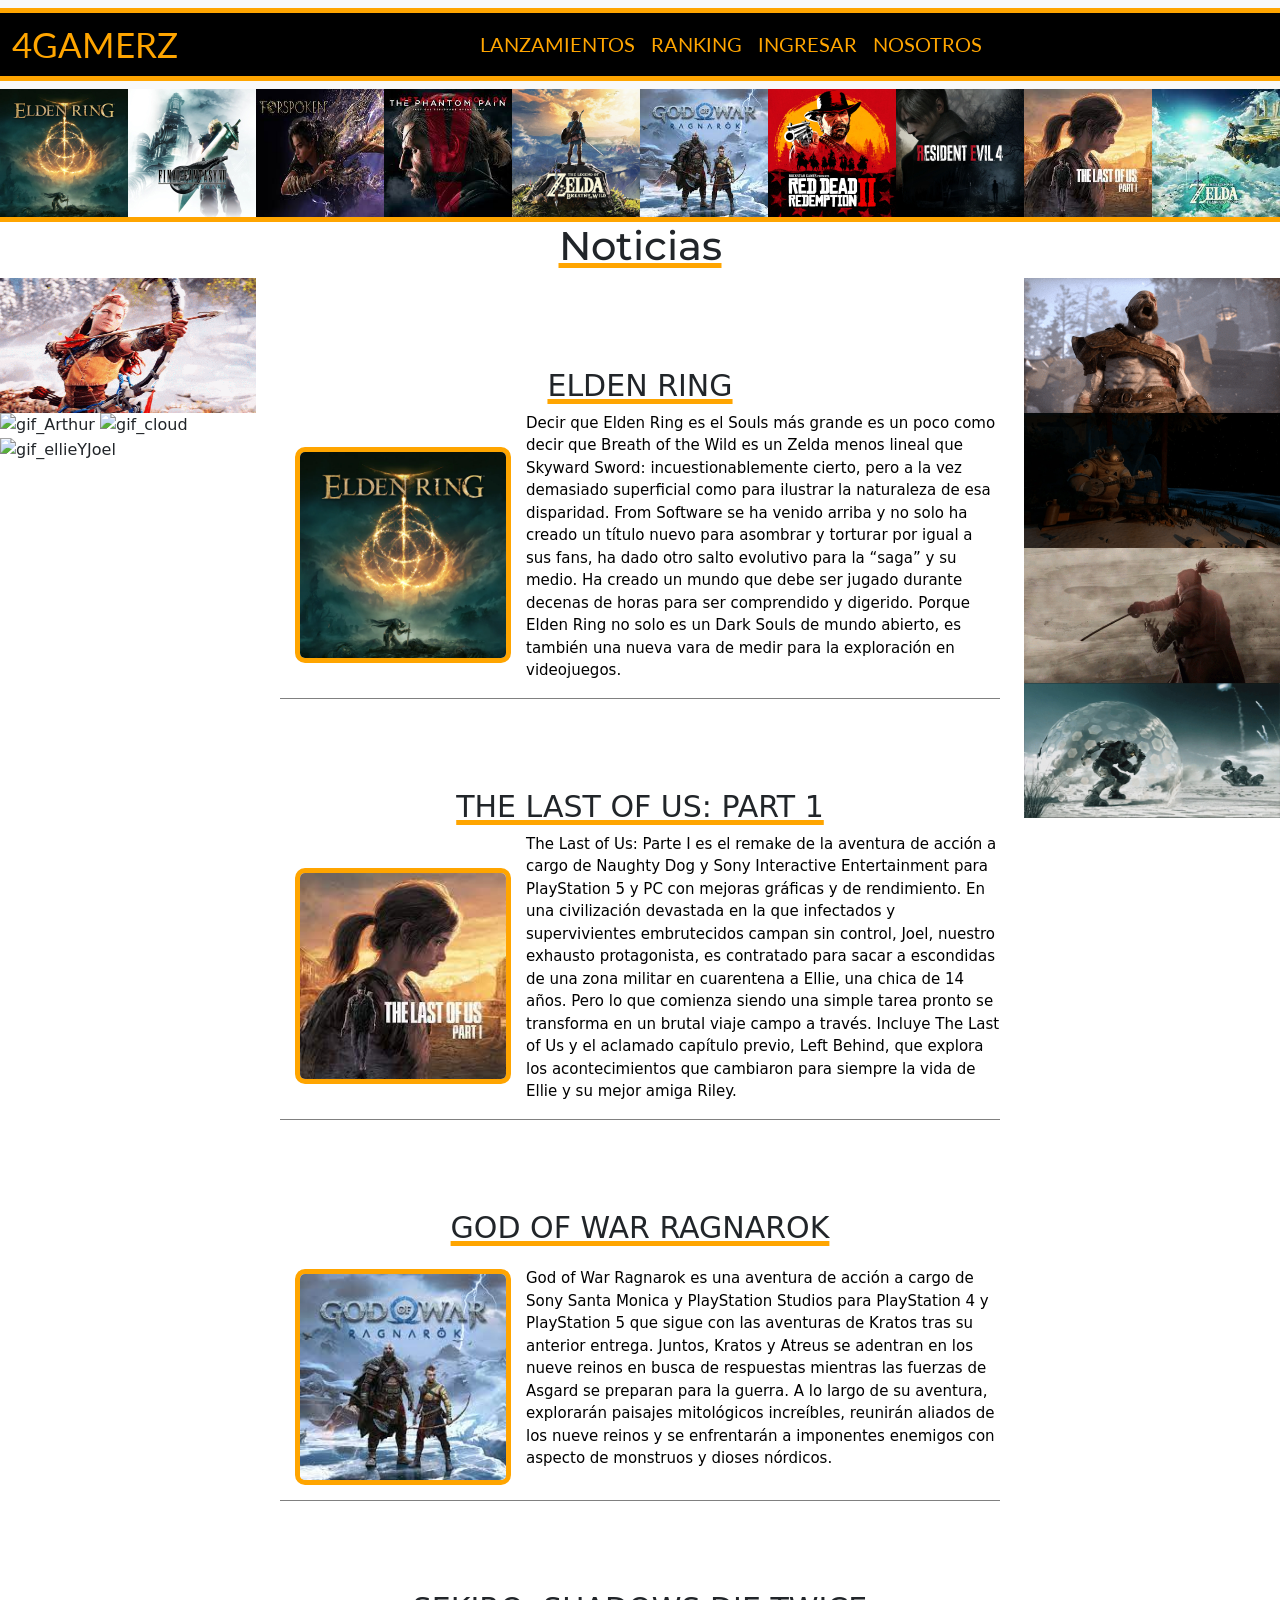
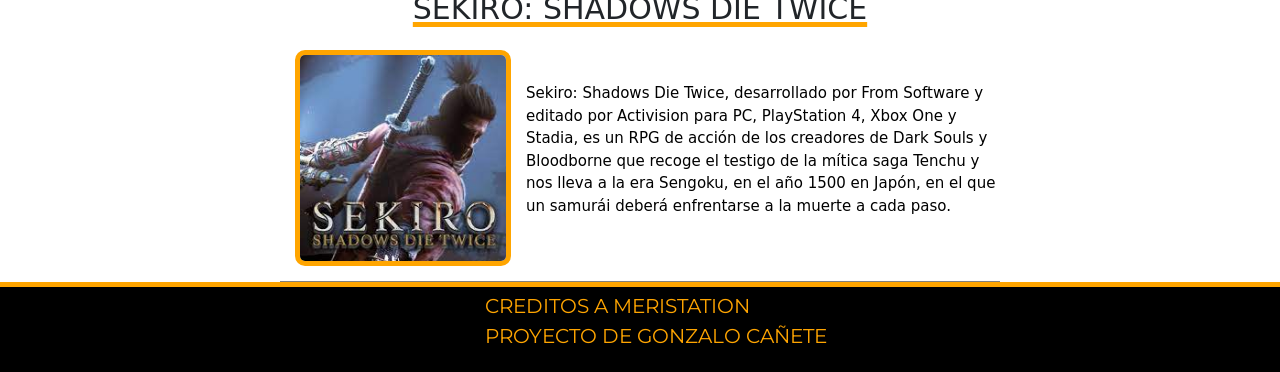
==== commit 20462b88: "lanzamientos" ====
--- a/segundaEntrega/index.html
+++ b/segundaEntrega/index.html
@@ -134,7 +134,16 @@
       </div>
       </div>
     </main>
-
+    <footer>
+      <footer class="Footer">
+        <!-- REFERENCIAS EN FOOTER -->
+        <ul>
+          <li><a href="https://as.com/meristation/">creditos a meristation</a></li>
+          <li>proyecto de gonzalo cañete</li>
+        </ul>
+        
+    </footer>
+    
 
 
     <!-- BOOTSTRAP -->
--- a/segundaEntrega/css/style.css
+++ b/segundaEntrega/css/style.css
@@ -133,6 +133,12 @@
     /* font-family: 'Montserrat', sans-serif; */
     
 }
+.article h3 {
+    font-size: 20px;
+    text-align: center;
+    font-family: 'Montserrat', sans-serif;
+    text-decoration: double;
+}
 .article_img_container img{
     width: 30%;
     height: 30%;
@@ -149,12 +155,48 @@
 
 .article_p_container {
     font-size: 15px;
-    
     text-decoration: double;
     color: black;
+}
+
+.article_img_list li {
+    list-style: none;
+    font-size: 30px;
+}
+
+.article_iframe_container iframe {
+    width: 100%;
+    border: 5px solid orange;
+    border-radius: 10px;
+}
+
+.article_iframe_container a {
+    visibility: hidden;
+}
+/* FOOTER */
+
+.Footer {
+    background-color: black;
+    display: flex;
+    width: 100%;
+    height: 10vh;
+    position: absolute;
+    justify-content: center;
+    align-items: center;
+    border-top: 5px solid orange;
+}
+
+.Footer li , a {
+    color: orange;
+    text-decoration: none;
+    text-transform: uppercase;
+    font-size: 20px;
+    font-family: 'Montserrat', sans-serif;
+    list-style: none;
 }
 /* OCULTAR LA "IMAGEBAR" */
 @media (max-width: 991px){
+
     .image_header_container {
         visibility: hidden;
     }  
@@ -165,4 +207,48 @@
     .right_aside {
         visibility: hidden;
     }
-}
+
+    /* MODIFICO LAS COLUMNAS */
+    .grid_container {
+        grid-template-columns: 1fr;
+    }
+
+    /* MODIFICO LAS IMAGENES */
+
+    .article_img_container {
+        display: block;
+    }
+
+    .article_img_container img {
+        width: 50vw;
+        height: 40vh;
+        margin-left: 20%;
+    }
+    
+    /* MODIFICO EL FOOTER */
+    .Footer li {
+        visibility: hidden;
+    }
+   
+    .Footer a {
+        visibility: visible;
+    }
+
+    /* MODIFICO IFRAME */
+    .article_iframe_container iframe {
+        visibility: hidden;
+    }
+
+    .article_iframe_container h2 {
+        visibility: hidden;
+    }
+
+    .article_iframe_container a {
+        visibility: visible;
+        font-family: Arial, Helvetica, sans-serif;
+        text-decoration: underline;
+        font-size: 30px;
+        margin-left: 30%;
+    }
+
+}
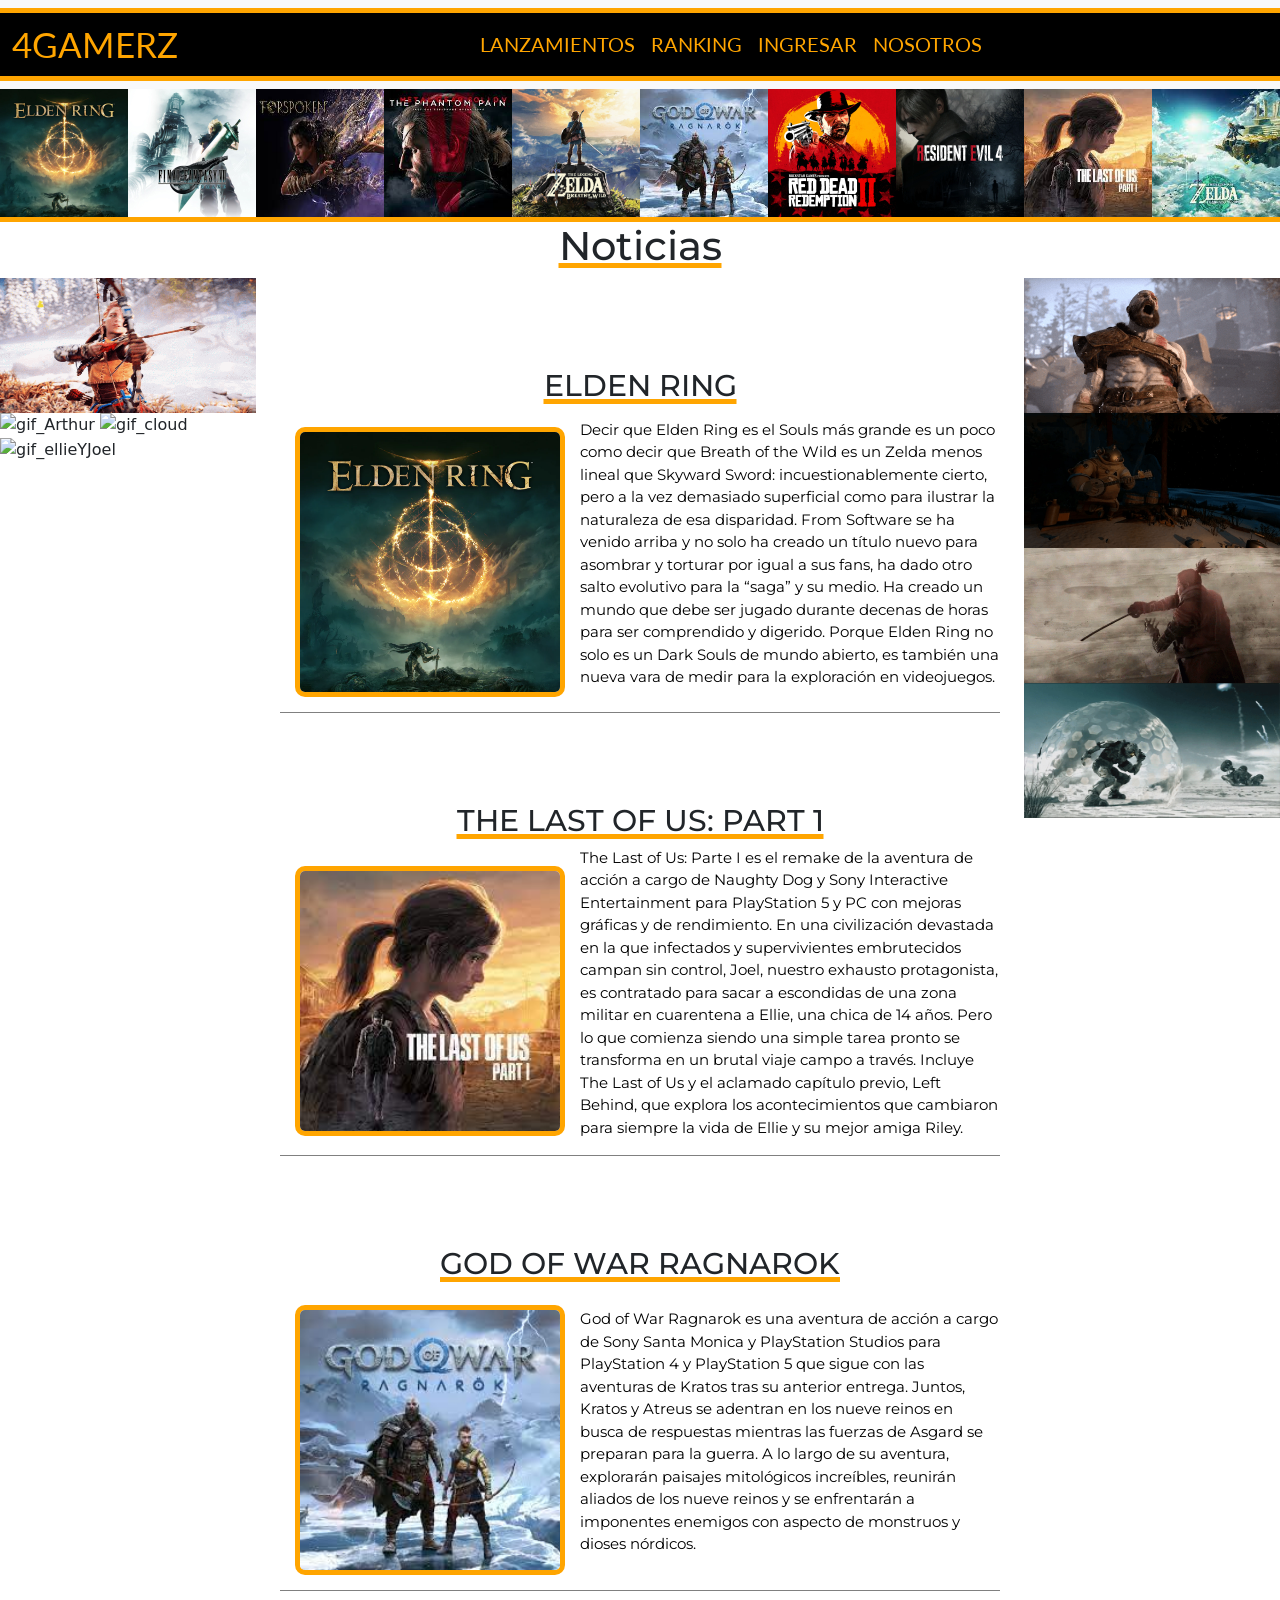
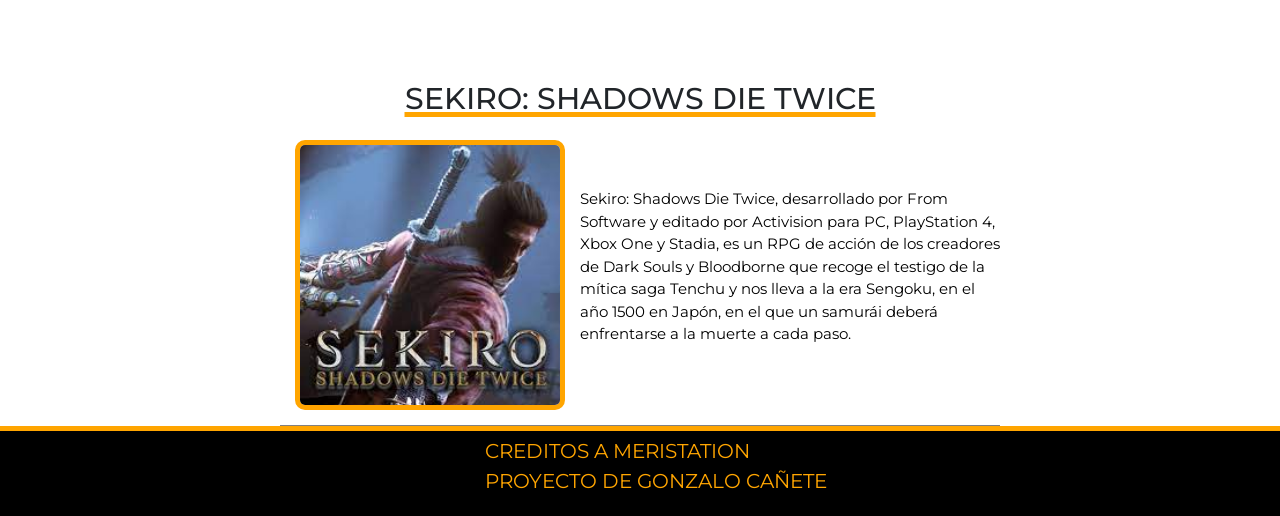
==== commit 84d3d3c0: "ranking mods" ====
--- a/segundaEntrega/index.html
+++ b/segundaEntrega/index.html
@@ -13,7 +13,9 @@
     <link rel="preconnect" href="https://fonts.googleapis.com">
     <link rel="preconnect" href="https://fonts.gstatic.com" crossorigin>
     <link href="https://fonts.googleapis.com/css2?family=Lato&family=Montserrat:wght@100&display=swap" rel="stylesheet">
-
+    <link rel="preconnect" href="https://fonts.googleapis.com">
+    <link rel="preconnect" href="https://fonts.gstatic.com" crossorigin>
+    <link href="https://fonts.googleapis.com/css2?family=Lato&family=Montserrat&display=swap" rel="stylesheet">
     <!-- BOOTSTRAP -->
     <link href="https://cdn.jsdelivr.net/npm/bootstrap@5.3.0-alpha1/dist/css/bootstrap.min.css" rel="stylesheet" integrity="sha384-GLhlTQ8iRABdZLl6O3oVMWSktQOp6b7In1Zl3/Jr59b6EGGoI1aFkw7cmDA6j6gD" crossorigin="anonymous">
 
--- a/segundaEntrega/css/style.css
+++ b/segundaEntrega/css/style.css
@@ -9,6 +9,7 @@
 header {
     position: sticky;
     top: 0;
+    z-index: 1;  /* Esto lo hago para que se superponga al relative y absolute de las imagenes en ranking */
 }
 
 .container-fluid {
@@ -64,6 +65,26 @@
     border-bottom: 5px solid orange;
 }
 
+.item_container img {
+    width: 10vw;
+    border: 5px solid orange;
+    border-radius: 15px;
+    margin-left: 10px;
+}
+
+.img_item_container {
+    display: flex;
+    position: relative;
+    text-align: center;
+}
+
+.img_item_container h2 {
+    position: absolute;
+    font-family: 'Montserrat', sans-serif;
+    background-color: #8ca315;
+    border-radius: 20px;
+    width: 5vw;
+}
 /* TITULO */
 
 .title {
@@ -130,7 +151,7 @@
     text-align: center;
     text-transform: uppercase;
     text-decoration: underline 5px solid orange;
-    /* font-family: 'Montserrat', sans-serif; */
+    font-family: 'Montserrat', sans-serif;
     
 }
 .article h3 {
@@ -140,8 +161,8 @@
     text-decoration: double;
 }
 .article_img_container img{
-    width: 30%;
-    height: 30%;
+    width: 30vw;
+    height: 30vh;
     margin: 15px;
     border: 5px solid orange;
     border-radius: 10px;
@@ -157,6 +178,7 @@
     font-size: 15px;
     text-decoration: double;
     color: black;
+    font-family: 'Montserrat', sans-serif;
 }
 
 .article_img_list li {
@@ -173,6 +195,30 @@
 .article_iframe_container a {
     visibility: hidden;
 }
+
+.top_article {
+    display: flex;
+    justify-content:space-between;
+    align-items: center;
+}
+
+.top_article li {
+    color: orange;
+    margin-bottom: 10px;
+    border-bottom: 2px solid orange;
+    font-size: 30px;
+    font-family: 'Montserrat', sans-serif;
+}
+
+.item_container {
+    display: flex;
+    align-items: center;
+    justify-content: space-between;
+    margin: 20px;
+    border-bottom: 1px solid gray;
+    
+}
+
 /* FOOTER */
 
 .Footer {
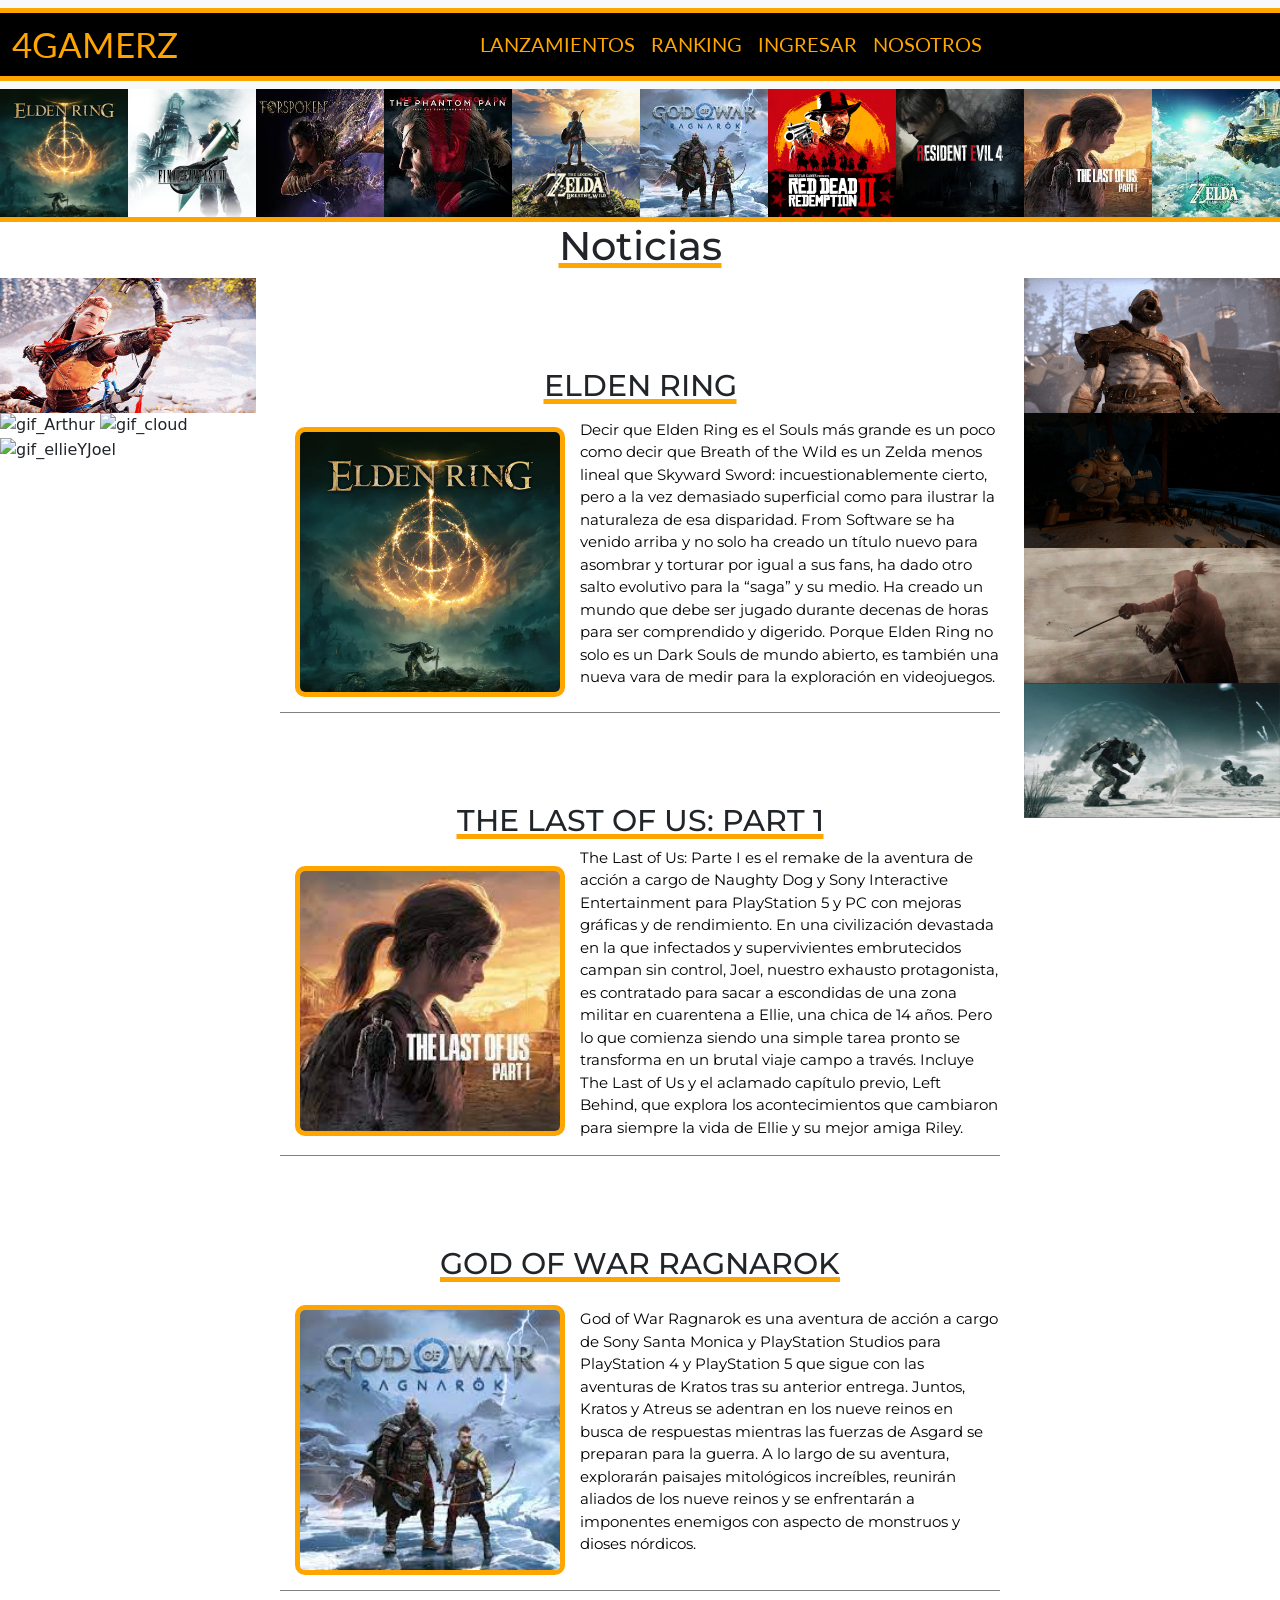
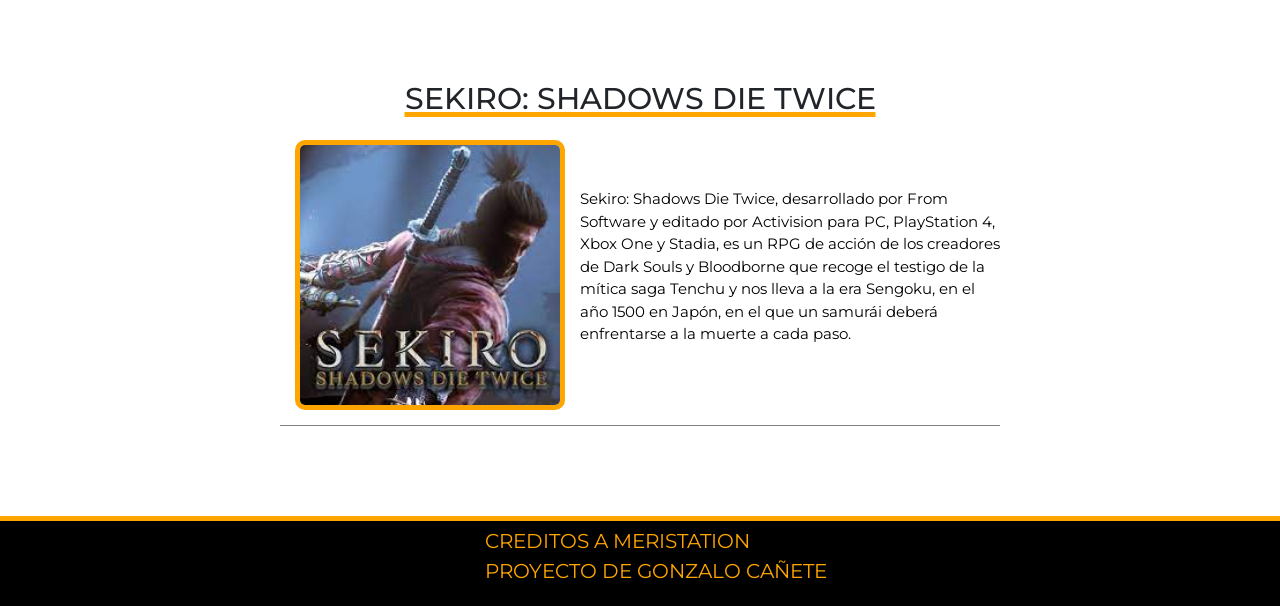
==== commit 3043ebc0: "fix responsive" ====
--- a/segundaEntrega/index.html
+++ b/segundaEntrega/index.html
@@ -83,7 +83,7 @@
         <section class="main_Column" id="sectionMain">
             <article class="article">
               <h2>ELDEN RING</h2>
-              <div class="article_img_container">
+              <div class="article_img_container" id="index_image">
                 <img src="./img/eldenRing.webp" alt="Elden Ring">
                 <div class="article_p_container">
                   <p>
@@ -94,7 +94,7 @@
             </article>
             <article class="article">
               <h2>The Last of Us: Part 1</h2>
-              <div class="article_img_container">
+              <div class="article_img_container" id="index_image">
                 <img src="./img/tlouremake.webp" alt="the last of us">
                 <div class="article_p_container">
                   <p>
@@ -105,7 +105,7 @@
             </article>
             <article class="article">
               <h2>God Of War Ragnarok</h2>
-              <div class="article_img_container">
+              <div class="article_img_container" id="index_image">
                 <img src="./img/godOfWarRagnarok.webp" alt="god of war ragnarok">
                 <div class="article_p_container">
                   <p>
@@ -116,7 +116,7 @@
             </article>
             <article class="article">
               <h2>Sekiro: Shadows die twice</h2>
-              <div class="article_img_container">
+              <div class="article_img_container" id="index_image">
                 <img src="./img/sekiro.jpg" alt="sekiro">
                 <div class="article_p_container">
                   <p>
--- a/segundaEntrega/css/style.css
+++ b/segundaEntrega/css/style.css
@@ -53,6 +53,13 @@
 }
 
 /* BODY CSS */
+
+/* AJUSTE PARA EL FOOTER (PARA QUE NO QUEDE A MITAD DE PAGINA CUANDO NO HAY CONTENIDO */
+body {
+    position: relative;
+    padding-bottom: 20vh;
+    min-height: 100vh;
+}
 
 /* IMAGENES */
 .image_header_container {
@@ -219,6 +226,40 @@
     
 }
 
+.login_container input {
+    width: 30%;
+    display: block;
+    margin-left: 35%;
+    margin-bottom: 5vh;
+    margin-top: 10px;
+    border: 2px solid orange;
+    border-radius: 15px;
+}
+
+.login_container button {
+    background-color: orange;
+    border: 2px solid orange;
+    margin-bottom: 20px;
+    font-size: 20px;
+    margin-left: 47%;
+    border-radius: 15px;
+}
+
+button:hover {
+    text-decoration: underline;
+}
+
+.music_container h2 {
+    text-align: center;
+    margin-top: 20px;
+    border-bottom: 5px solid orange;
+}
+
+.music_container p {
+    font-size: 30px;
+    margin-bottom: 20px;
+    font-family: 'Montserrat', sans-serif;
+}
 /* FOOTER */
 
 .Footer {
@@ -227,6 +268,7 @@
     width: 100%;
     height: 10vh;
     position: absolute;
+    bottom: 0;
     justify-content: center;
     align-items: center;
     border-top: 5px solid orange;
@@ -263,12 +305,19 @@
 
     .article_img_container {
         display: block;
+        justify-content: center;
+        align-items: center;
+    }
+
+    .article_img_container {
+        display: flex;
+        justify-content: center;
+        align-items: center;
     }
 
     .article_img_container img {
         width: 50vw;
         height: 40vh;
-        margin-left: 20%;
     }
     
     /* MODIFICO EL FOOTER */
@@ -294,7 +343,18 @@
         font-family: Arial, Helvetica, sans-serif;
         text-decoration: underline;
         font-size: 30px;
-        margin-left: 30%;
-    }
-
-}
+    }
+
+    .article_iframe_container {
+        text-align: center;
+    }
+
+    .article_p_container {
+        font-size: 30px;
+    }
+
+    #index_image {
+        display: block;
+        text-align: center;
+    }
+}
